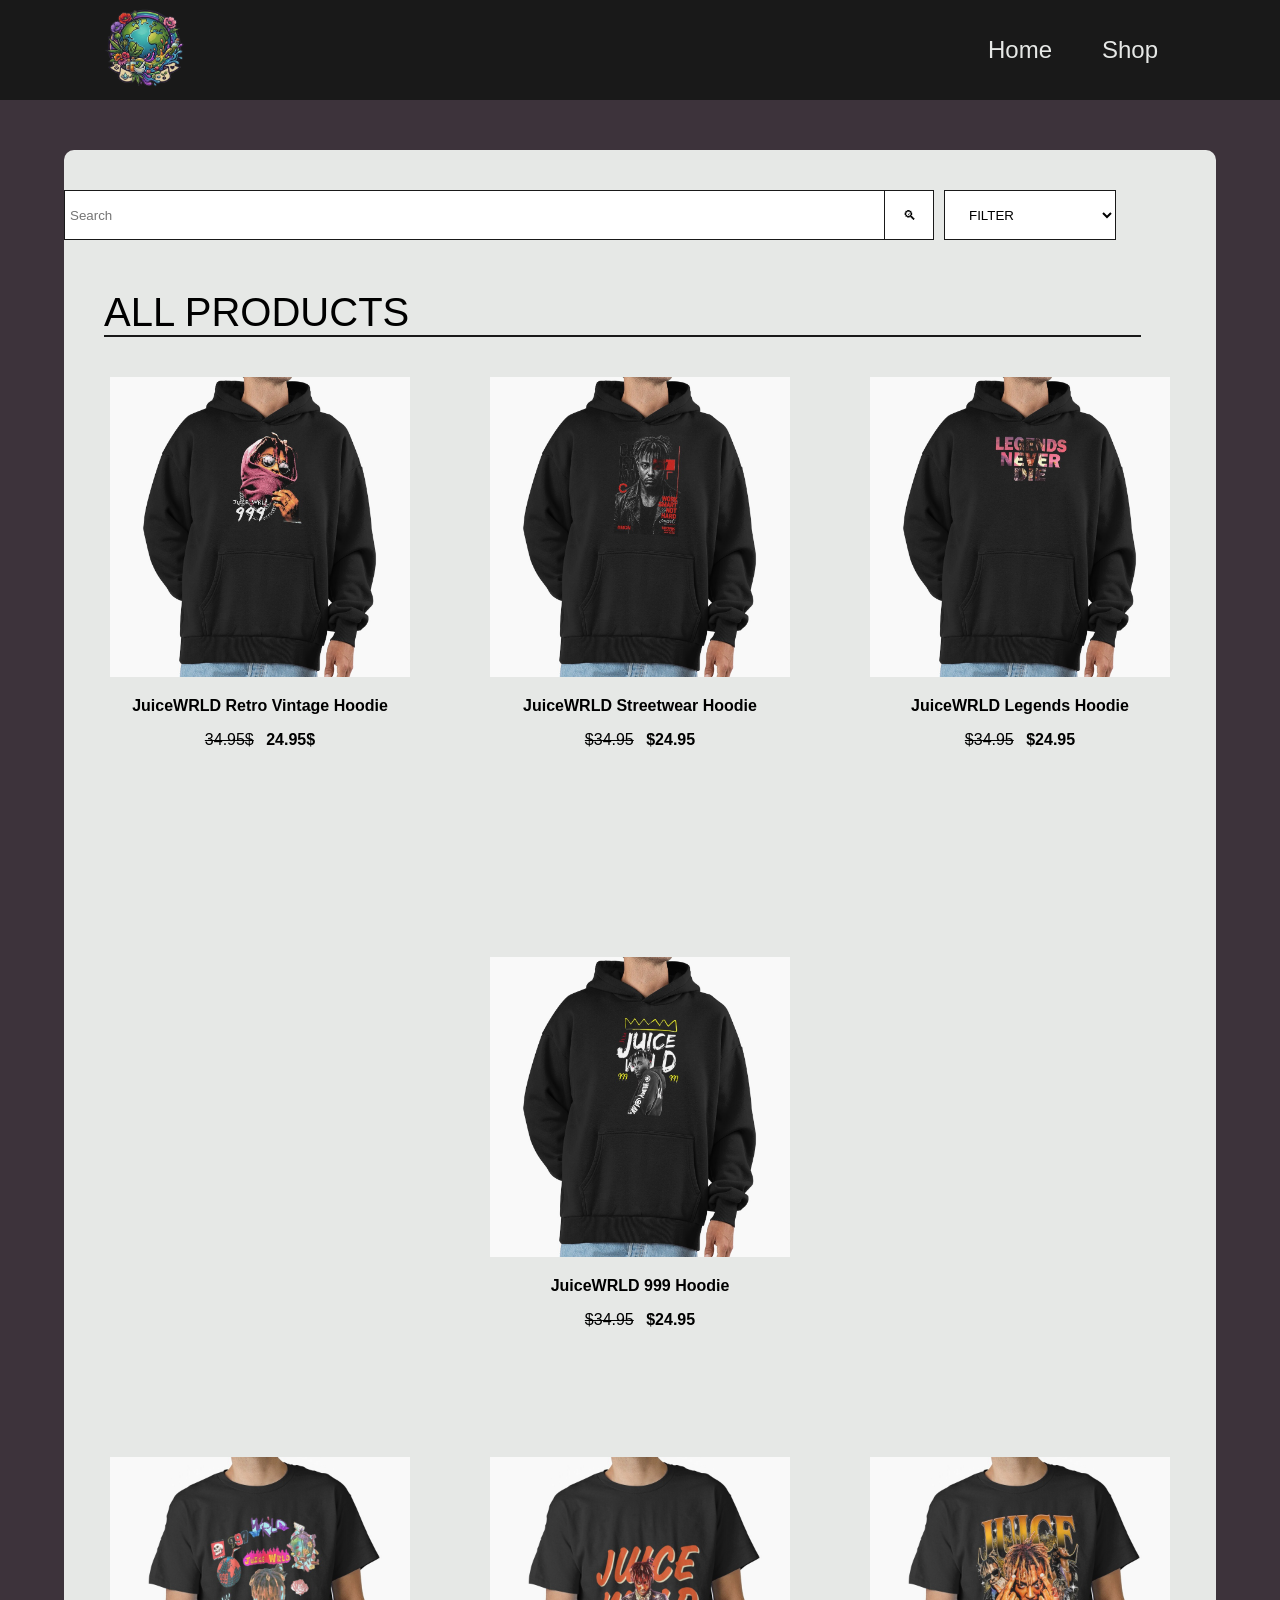
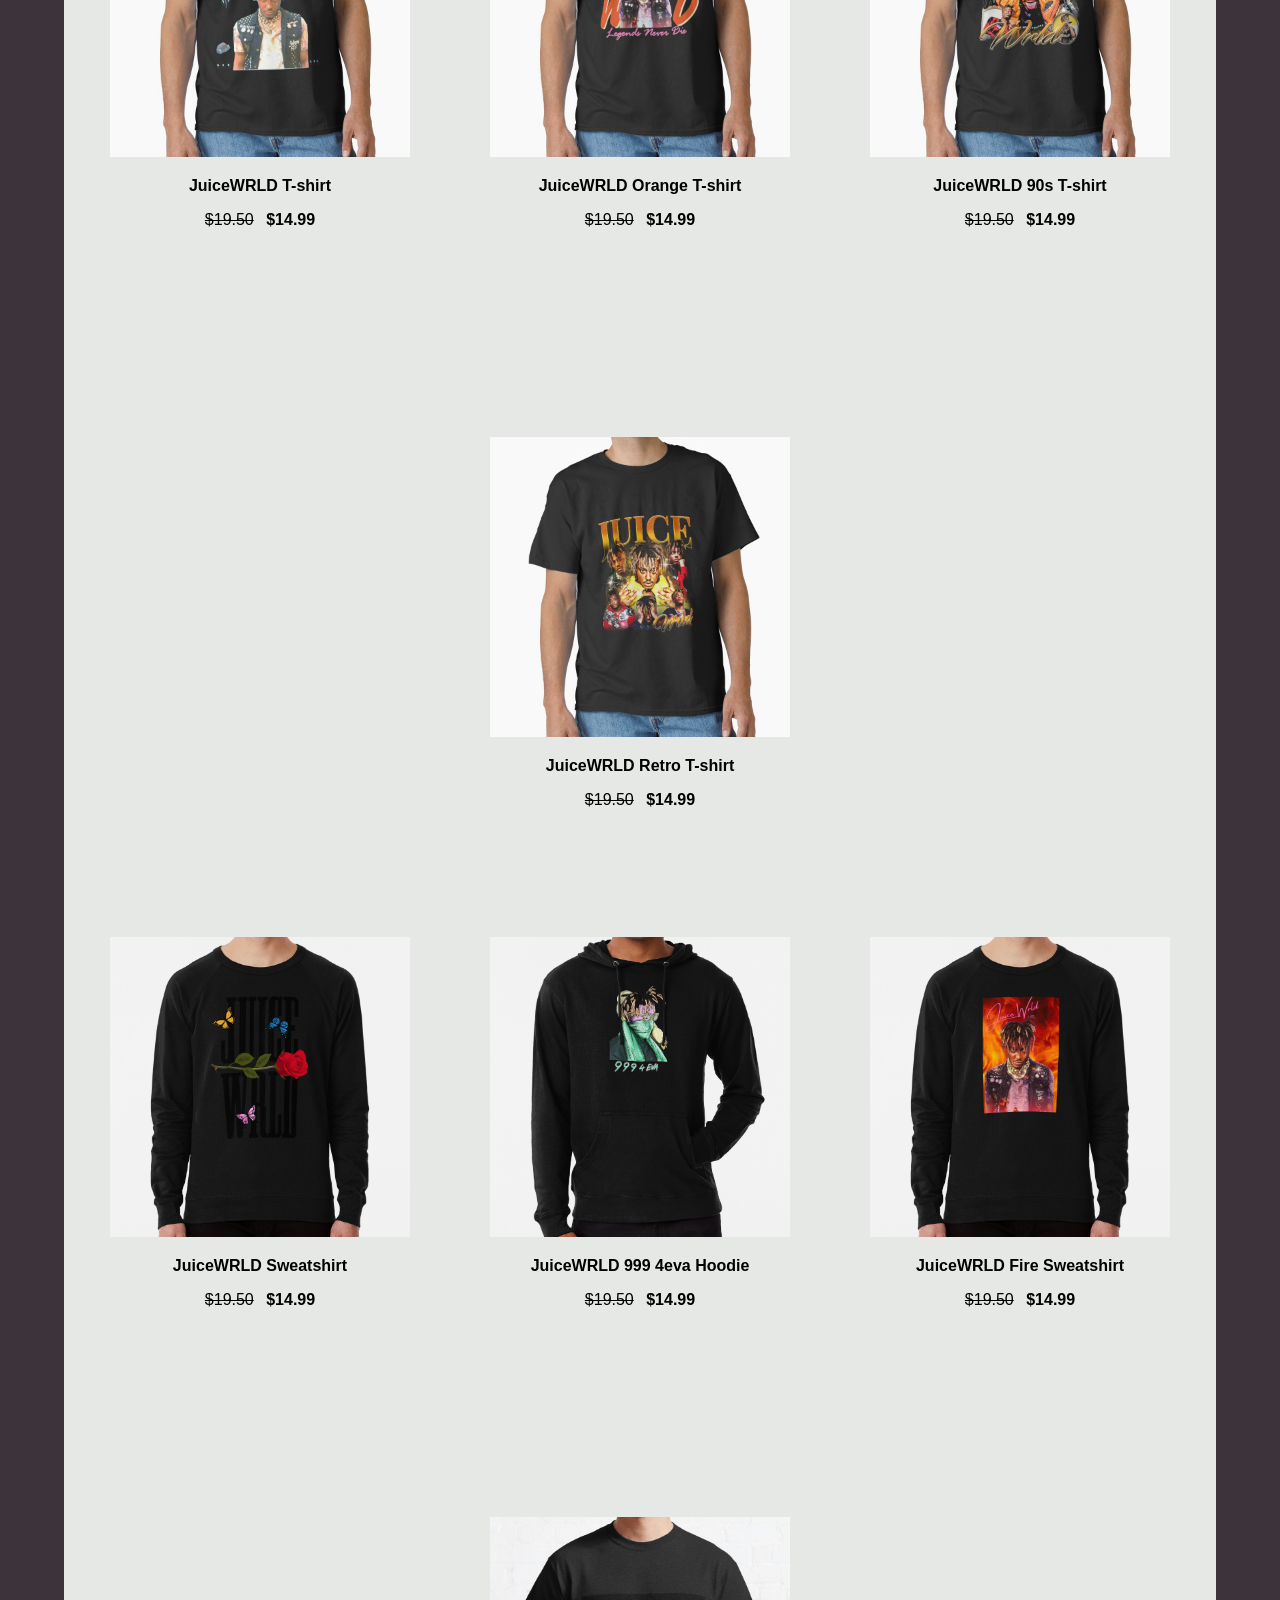
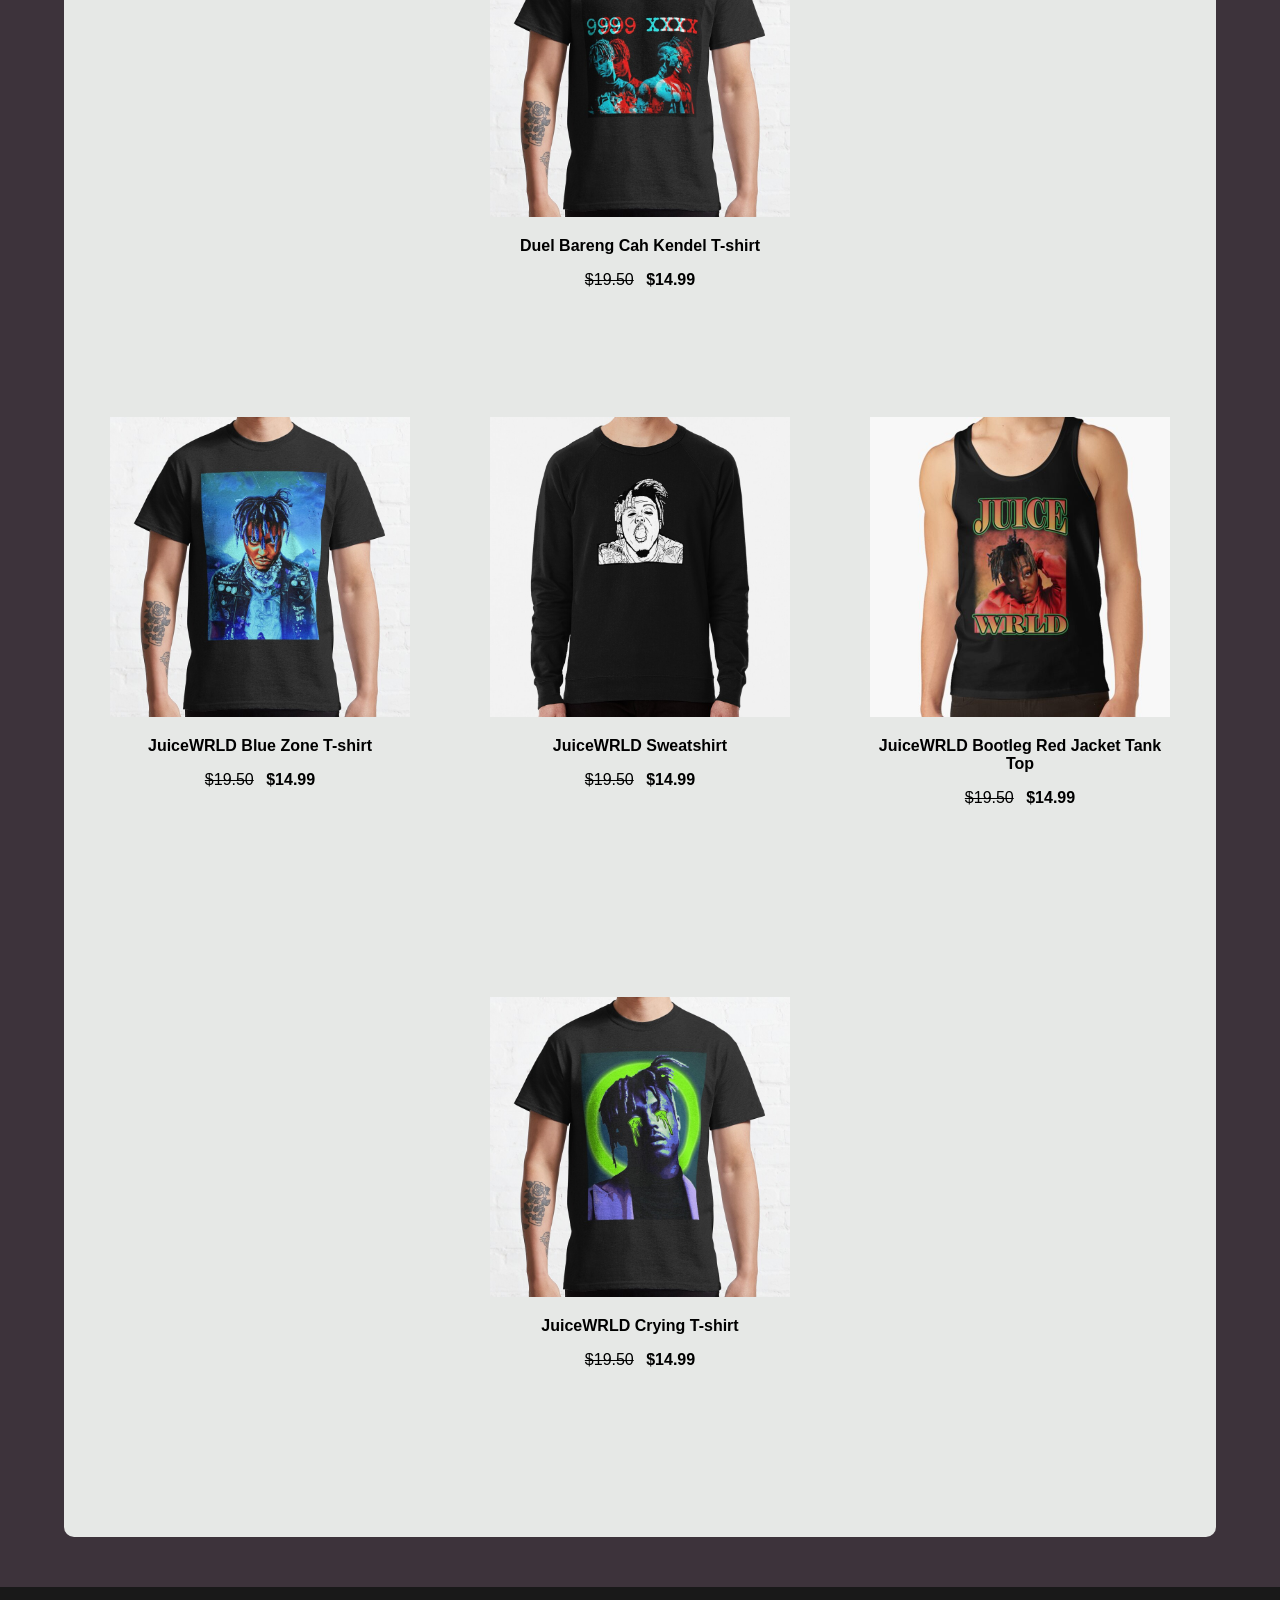
==== store.html @ f12f1cb3 "." ====
<!DOCTYPE html>
<html lang="en">
<head>
    <meta charset="UTF-8">
    <meta name="viewport" content="width=device-width, initial-scale=1.0">
    <title>999 Society</title>
    <link rel="stylesheet" href="styles.css">
</head>

<body>

<header>

    <img src="logo.png" class="logo">

    <nav>
        <div class="nav">
            <a href="index.html">Home</a>
        </div>
        <div class="nav">
            <a href="store.html">Shop</a>
        </div>
    </nav>

</header>

<main>

    <div class="products-container">

        <section>
            
            <div class="bar">
                <div class="search">
                    <input type="text" placeholder="Search">
                    <button>🔍︎</button>
                 </div>

                <select>
                    <option disabled selected hidden>FILTER</option>
                    <option>Price (Low > High)</option>
                    <option>Price (High > Low)</option>
                </select>
            </div>

            <div class="heading">ALL PRODUCTS</div>

            <div class="products">

                <div class="wrapper">
                    <div class="card">
                        <img src="ph1.jpg" class="product-image">
                        <p class="description bold">JuiceWRLD Retro Vintage Hoodie</p>
                        <span class="crossed-price">34.95$</span>
                        <span class="bold">24.95$</span>
                    </div>

                    <div class="card2">
                        <img src="ph1w.jpg" class="product-image">
                        <p class="description bold">JuiceWRLD Retro Vintage Hoodie</p>
                        <span class="crossed-price">34.95$</span>
                        <span class="bold">24.95$</span>
                    </div>
                </div>

                <div class="wrapper">
                    <div class="card">
                        <img src="ph2.jpg" class="product-image">
                        <p class="description bold">JuiceWRLD Streetwear Hoodie</p>
                        <span class="crossed-price">$34.95</span>
                        <span class="bold">$24.95</span>
                    </div>

                    <div class="card2">
                        <img src="ph2w.jpg" class="product-image">
                        <p class="description bold">JuiceWRLD Streetwear Hoodie</p>
                        <span class="crossed-price">$34.95</span>
                        <span class="bold">$24.95</span>
                    </div>
                </div>

                <div class="wrapper">
                    <div class="card">
                        <img src="ph3.jpg" class="product-image">
                        <p class="description bold">JuiceWRLD Legends Hoodie</p>
                        <span class="crossed-price">$34.95</span>
                        <span class="bold">$24.95</span>
                    </div>

                    <div class="card2">
                        <img src="ph3w.jpg" class="product-image">
                        <p class="description bold">JuiceWRLD Legends Hoodie</p>
                        <span class="crossed-price">$34.95</span>
                        <span class="bold">$24.95</span>
                    </div>
                </div>

                <div class="wrapper">
                    <div class="card">
                        <img src="ph4.jpg" class="product-image">
                        <p class="description bold">JuiceWRLD 999 Hoodie</p>
                        <span class="crossed-price">$34.95</span>
                        <span class="bold">$24.95</span>
                    </div>

                    <div class="card2">
                        <img src="ph4w.jpg" class="product-image">
                        <p class="description bold">JuiceWRLD 999 Hoodie</p>
                        <span class="crossed-price">$34.95</span>
                        <span class="bold">$24.95</span>
                    </div>
                </div>

            </div>

            <div class="products">

                <div class="wrapper">
                    <div class="card">
                        <img src="ph11b.jpg" class="product-image">
                        <p class="description bold">JuiceWRLD T-shirt</p>
                        <span class="crossed-price">$19.50</span>
                        <span class="bold">$14.99</span>
                    </div>

                    <div class="card2">
                        <img src="ph11.jpg" class="product-image">
                        <p class="description bold">JuiceWRLD T-shirt</p>
                        <span class="crossed-price">$19.50</span>
                        <span class="bold">$14.99</span>
                    </div>
                </div>

                <div class="wrapper">
                    <div class="card">
                        <img src="ph22b.jpg" class="product-image">
                        <p class="description bold">JuiceWRLD Orange T-shirt</p>
                        <span class="crossed-price">$19.50</span>
                        <span class="bold">$14.99</span>
                    </div>

                    <div class="card2">
                        <img src="ph22.jpg" class="product-image">
                        <p class="description bold">JuiceWRLD Orange T-shirt</p>
                        <span class="crossed-price">$19.50</span>
                        <span class="bold">$14.99</span>
                    </div>
                </div>

                <div class="wrapper">
                    <div class="card">
                        <img src="ph33b.jpg" class="product-image">
                        <p class="description bold">JuiceWRLD 90s T-shirt</p>
                        <span class="crossed-price">$19.50</span>
                        <span class="bold">$14.99</span>
                    </div>

                    <div class="card2">
                        <img src="ph33.jpg" class="product-image">
                        <p class="description bold">JuiceWRLD 90s T-shirt</p>
                        <span class="crossed-price">$19.50</span>
                        <span class="bold">$14.99</span>
                    </div>
                </div>

                <div class="wrapper">
                    <div class="card">
                        <img src="ph44b.jpg" class="product-image">
                        <p class="description bold">JuiceWRLD Retro T-shirt</p>
                        <span class="crossed-price">$19.50</span>
                        <span class="bold">$14.99</span>
                    </div>

                    <div class="card2">
                        <img src="ph44.jpg" class="product-image">
                        <p class="description bold">JuiceWRLD Retro T-shirt</p>
                        <span class="crossed-price">$19.50</span>
                        <span class="bold">$14.99</span>
                    </div>
                </div>

            </div>

            <div class="products">

                <div class="wrapper">
                    <div class="card">
                        <img src="aip.jpg" class="product-image">
                        <p class="description bold">JuiceWRLD Sweatshirt</p>
                        <span class="crossed-price">$19.50</span>
                        <span class="bold">$14.99</span>
                    </div>

                    <div class="card2">
                        <img src="aipw.jpg" class="product-image">
                        <p class="description bold">JuiceWRLD Sweatshirt</p>
                        <span class="crossed-price">$19.50</span>
                        <span class="bold">$14.99</span>
                    </div>
                </div>

                <div class="wrapper">
                    <div class="card">
                        <img src="aip2.jpg" class="product-image">
                        <p class="description bold">JuiceWRLD 999 4eva Hoodie</p>
                        <span class="crossed-price">$19.50</span>
                        <span class="bold">$14.99</span>
                    </div>

                    <div class="card2">
                        <img src="aip2w.jpg" class="product-image">
                        <p class="description bold">JuiceWRLD 999 4eva Hoodie</p>
                        <span class="crossed-price">$19.50</span>
                        <span class="bold">$14.99</span>
                    </div>
                </div>

                <div class="wrapper">
                    <div class="card">
                        <img src="aip3.jpg" class="product-image">
                        <p class="description bold">JuiceWRLD Fire Sweatshirt</p>
                        <span class="crossed-price">$19.50</span>
                        <span class="bold">$14.99</span>
                    </div>

                    <div class="card2">
                        <img src="aip3wjpg" class="product-image">
                        <p class="description bold">JuiceWRLD Fire Sweatshirt</p>
                        <span class="crossed-price">$19.50</span>
                        <span class="bold">$14.99</span>
                    </div>
                </div>

                <div class="wrapper">
                    <div class="card">
                        <img src="aip4.jpg" class="product-image">
                        <p class="description bold">Duel Bareng Cah Kendel T-shirt</p>
                        <span class="crossed-price">$19.50</span>
                        <span class="bold">$14.99</span>
                    </div>

                    <div class="card2">
                        <img src="aip4w.jpg" class="product-image">
                        <p class="description bold">Duel Bareng Cah Kendel T-shirt</p>
                        <span class="crossed-price">$19.50</span>
                        <span class="bold">$14.99</span>
                    </div>
                </div>

            </div>

            <div class="products">

                <div class="wrapper">
                    <div class="card">
                        <img src="aip5.jpg" class="product-image">
                        <p class="description bold">JuiceWRLD Blue Zone T-shirt</p>
                        <span class="crossed-price">$19.50</span>
                        <span class="bold">$14.99</span>
                    </div>

                    <div class="card2">
                        <img src="aip5w.jpg" class="product-image">
                        <p class="description bold">JuiceWRLD Blue Zone T-shirt</p>
                        <span class="crossed-price">$19.50</span>
                        <span class="bold">$14.99</span>
                    </div>
                </div>

                <div class="wrapper">
                    <div class="card">
                        <img src="aip6.jpg" class="product-image">
                        <p class="description bold">JuiceWRLD Sweatshirt</p>
                        <span class="crossed-price">$19.50</span>
                        <span class="bold">$14.99</span>
                    </div>

                    <div class="card2">
                        <img src="aip6w.jpg" class="product-image">
                        <p class="description bold">JuiceWRLD Sweatshirt</p>
                        <span class="crossed-price">$19.50</span>
                        <span class="bold">$14.99</span>
                    </div>
                </div>

                <div class="wrapper">
                    <div class="card">
                        <img src="aip7.jpg" class="product-image">
                        <p class="description bold">JuiceWRLD Bootleg Red Jacket Tank Top</p>
                        <span class="crossed-price">$19.50</span>
                        <span class="bold">$14.99</span>
                    </div>

                    <div class="card2">
                        <img src="aip7w.jpg" class="product-image">
                        <p class="description bold">JuiceWRLD Bootleg Red Jacket Tank Top</p>
                        <span class="crossed-price">$19.50</span>
                        <span class="bold">$14.99</span>
                    </div>
                </div>

                <div class="wrapper">
                    <div class="card">
                        <img src="aip8.jpg" class="product-image">
                        <p class="description bold">JuiceWRLD Crying T-shirt</p>
                        <span class="crossed-price">$19.50</span>
                        <span class="bold">$14.99</span>
                    </div>

                    <div class="card2">
                        <img src="aip8w.jpg" class="product-image">
                        <p class="description bold">JuiceWRLD Crying T-shirt</p>
                        <span class="crossed-price">$19.50</span>
                        <span class="bold">$14.99</span>
                    </div>
                </div>

            </div>

        </section>

    </div>

</div>

</main>

<footer></footer>

</body>
</html>
---- styles.css ----
body {
    margin: 0;
    font-family: Arial;
    background-color: #3d333b;
}

header {
    position: sticky;
    top: 0;
    height: 100px;
    background-color: #191919;
    color: #E6E8E6;
    z-index: 10;
}

.logo {
    position: absolute;
    width: 90px;
    left: 100px;
    top: 5px;
}

nav {
    position: absolute;
    right: 100px;
    top: 0;
    height: 100px;
    display: flex;
    align-items: center;
    gap: 10px;
}

.nav {
    width: 100px;
    height: 70px;
    display: flex;
    justify-content: center;
    align-items: center;
    border-radius: 15px;
}

.nav:hover {
    background-color: #333;
}

nav a {
    text-decoration: none;
    color: #E6E8E6;
    font-size: 24px;
}

.hero {
    width: 100%;
}

section {
    background-color: #E6E8E6;
    width: 90%;
    margin: 50px auto;
    border-radius: 10px;
    padding: 40px 0;
}

.bar {
    display: flex;
    justify-content: right;
    gap: 10px;
    padding: 0 100px 50px 0;
}

.search {
  display: flex;
  width: 1350px;
  height: 50px;
}

input {
    flex-grow: 1;
    border: 1px solid #191919;
    border-right: none;
    padding: 5px;
}

button {
    border: 1px solid #191919;
    background: white;
    cursor: pointer;
    width: 50px;
}

select {
  border: 1px solid #191919;    
  background: white;
  padding: 5px 20px;
}

.heading {
    font-size: 40px;
    margin-left: 40px;
    margin-bottom: 40px;
    border-bottom: 2px solid #191919;
    width: 90%;
    display: inline-block;
}

.products {
    display: flex;
    flex-wrap: wrap;
    justify-content: center;
    gap: 80px;
}

.wrapper {
    position: relative;
    width: 300px;
    height: 500px;
}

.card, .card2 {
    position: absolute;
    top: 0;
    left: 0;
    text-align: center;
    transition: 0.8s ease;
}

.card2 {
    opacity: 0;
}

.wrapper:hover .card {
    opacity: 0;
}

.wrapper:hover .card2 {
    opacity: 1;
}

.product-image {
    width: 300px;
    height: 300px;
    object-fit: cover;
}

.description {
    font-weight: 600;
}

.bold {
    font-weight: bold;
}

.crossed-price {
    text-decoration: line-through;
    margin-right: 8px;
}

footer {
    background-color: #191919;
    color: #E6E8E6;
    height: 100px;
    display: flex;
    justify-content: center;
    gap: 40px;
    align-items: center;
}
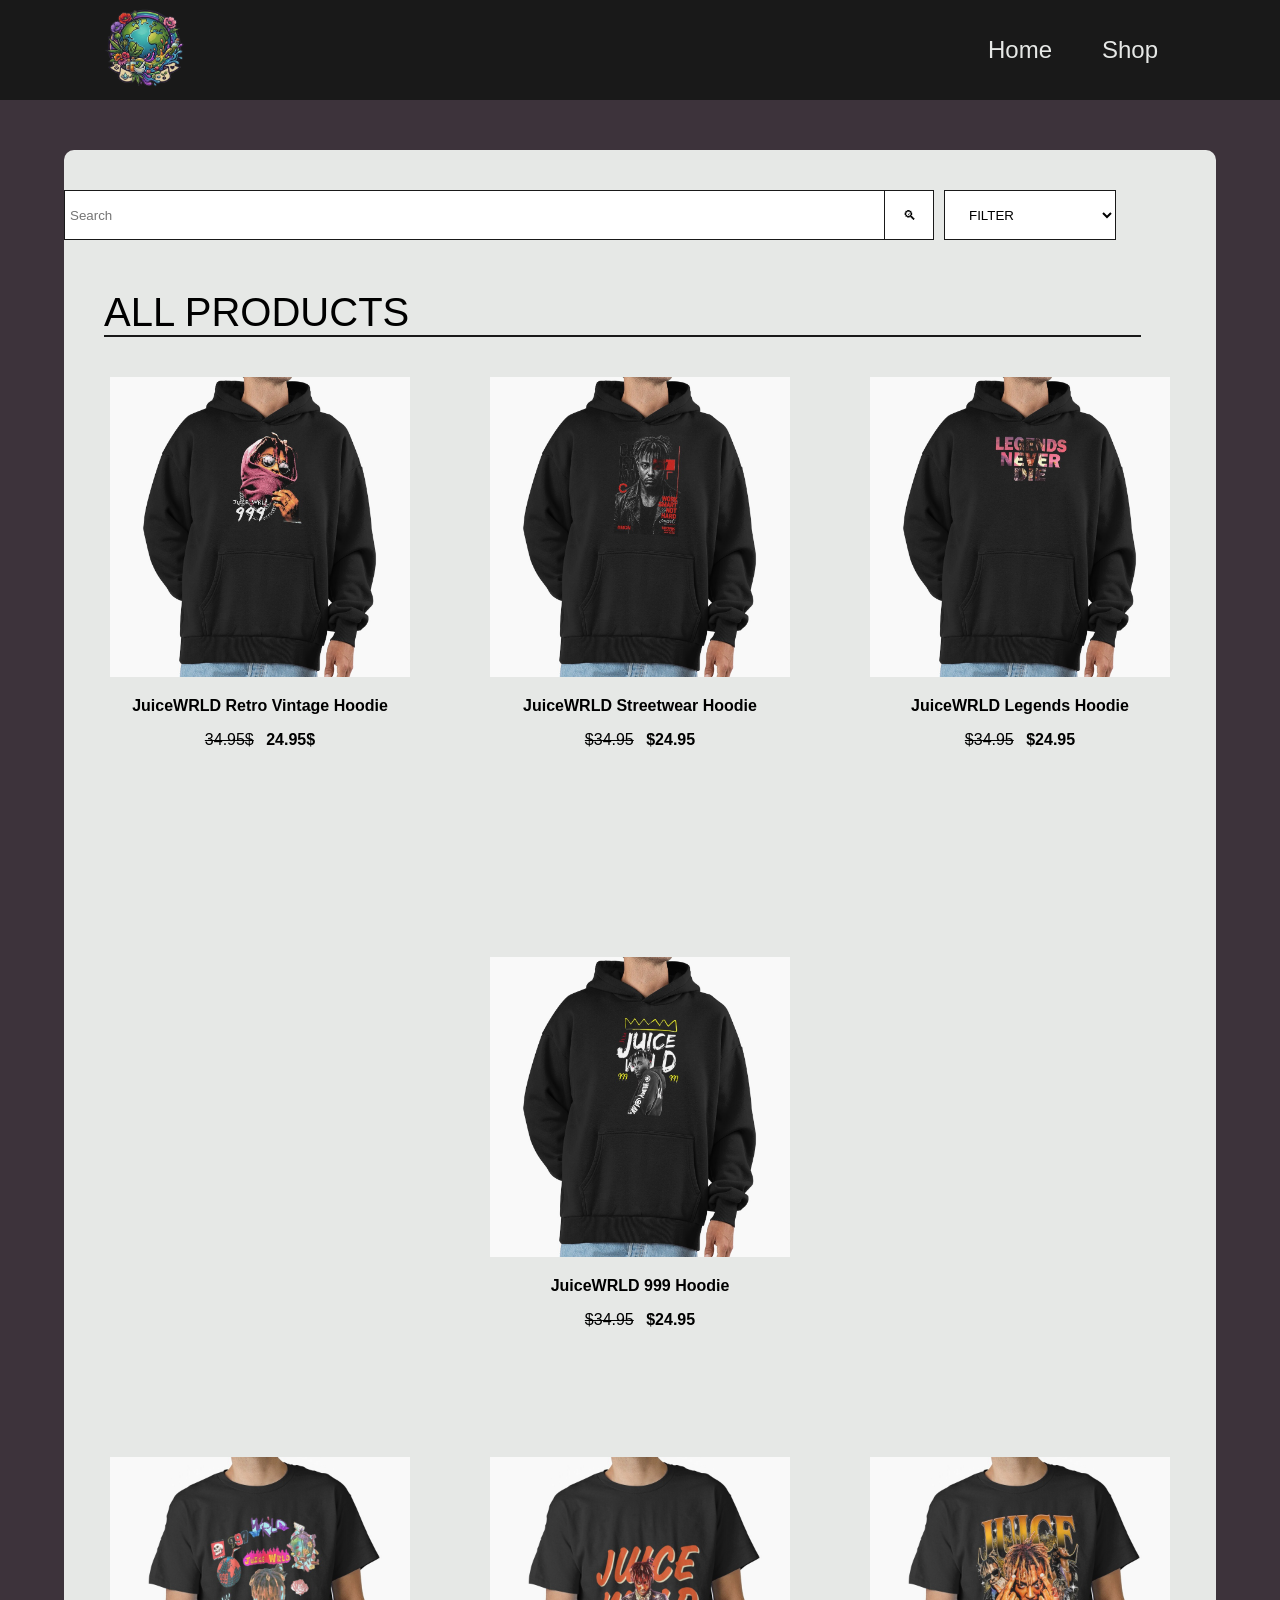
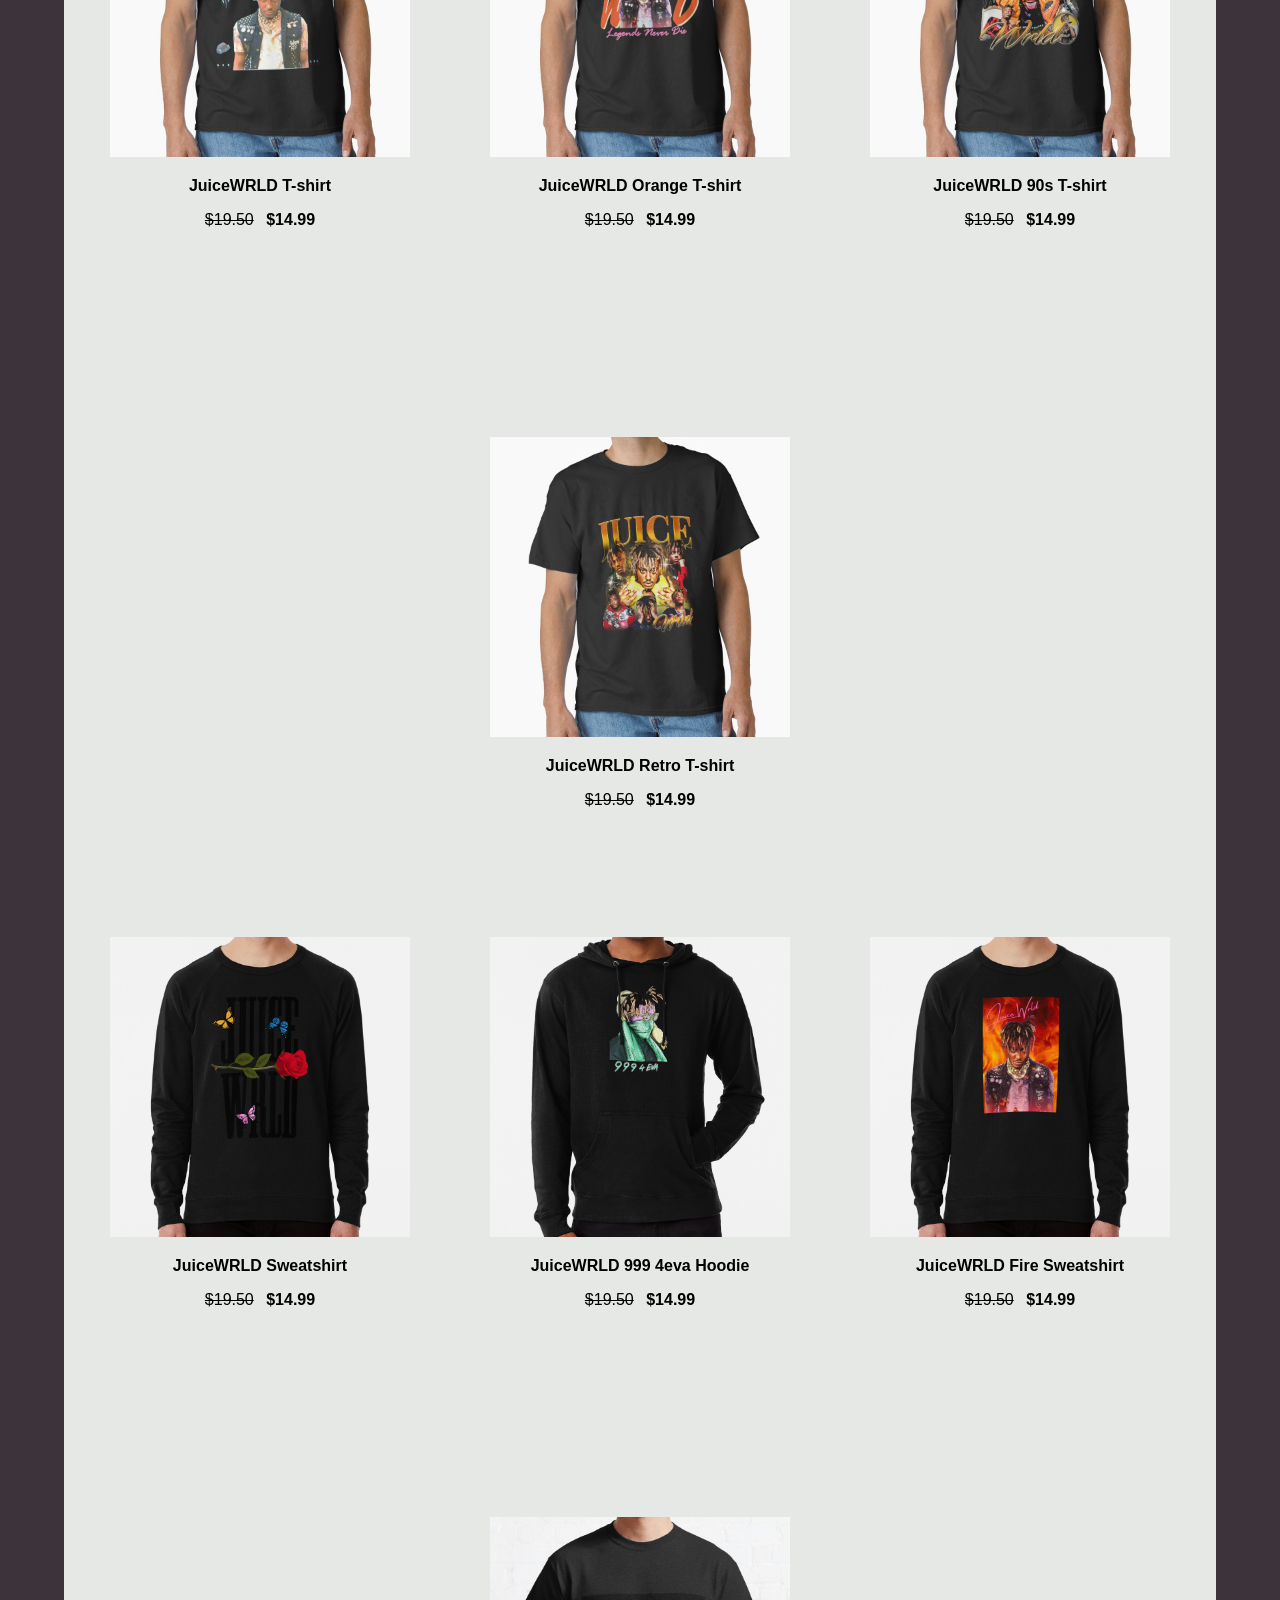
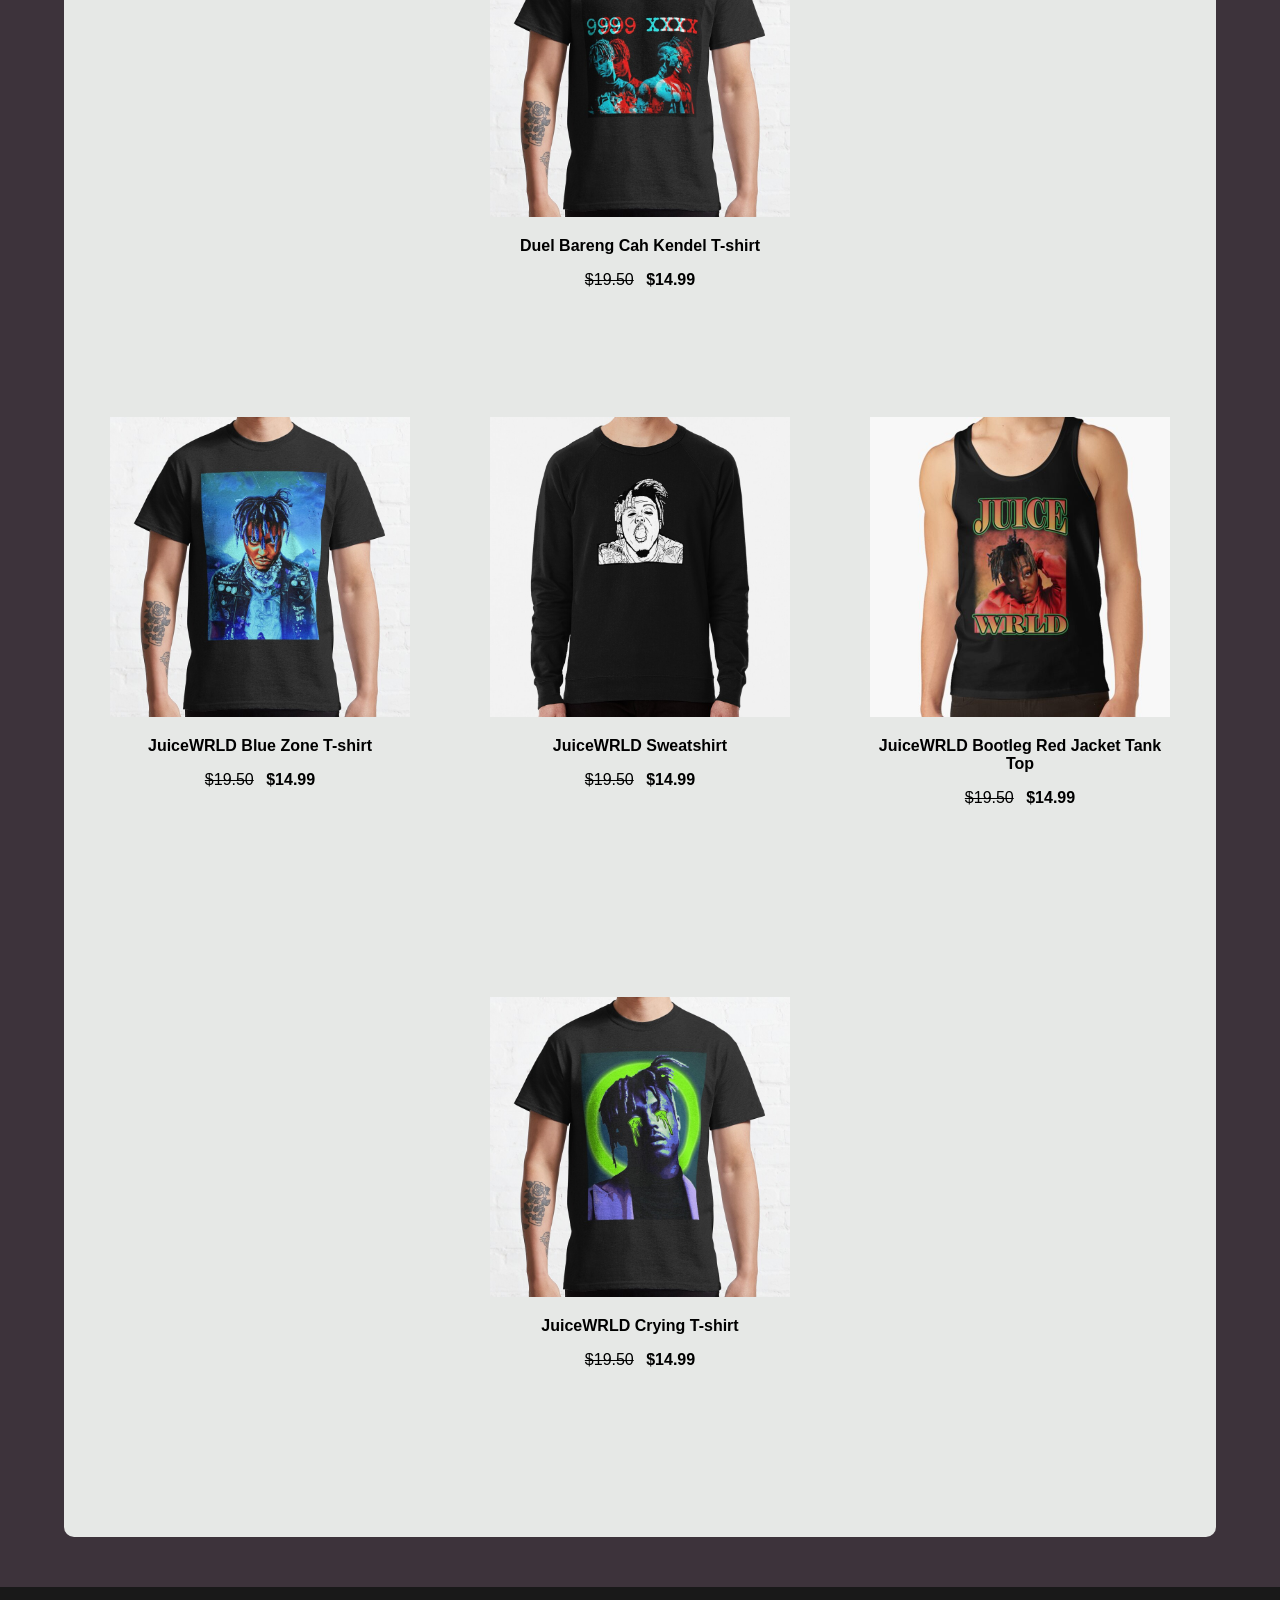
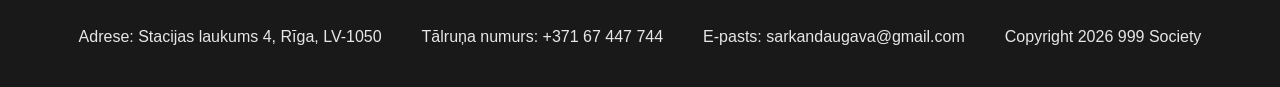
==== commit 3a6158a8: "Add footer with contact information and copyright" ====
--- a/store.html
+++ b/store.html
@@ -325,7 +325,12 @@
 
 </main>
 
-<footer></footer>
+<footer>
+    <span>Adrese: Stacijas laukums 4, Rīga, LV-1050</span>
+    <span>Tālruņa numurs: +371 67 447 744</span>
+    <span>E-pasts: sarkandaugava@gmail.com</span>
+    <span>Copyright 2026 999 Society</span>
+</footer>
 
 </body>
-</html>+</html>
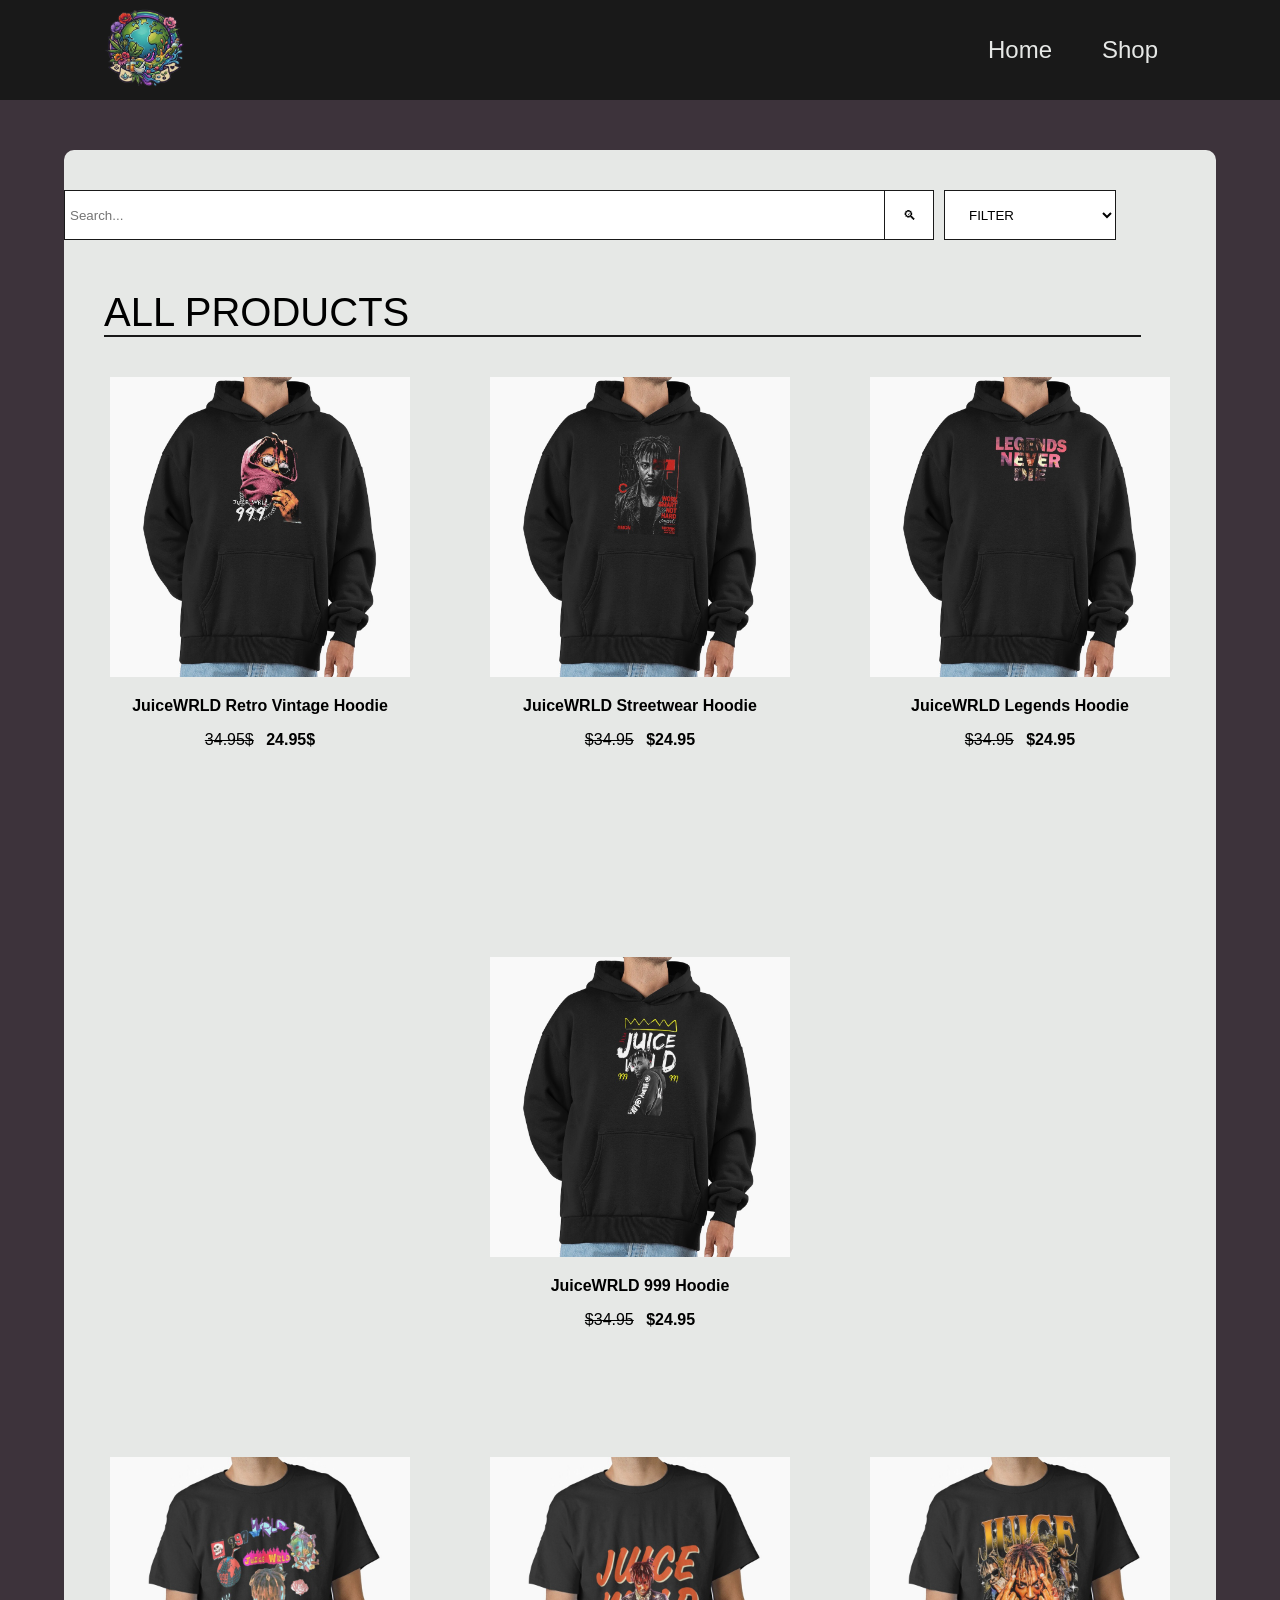
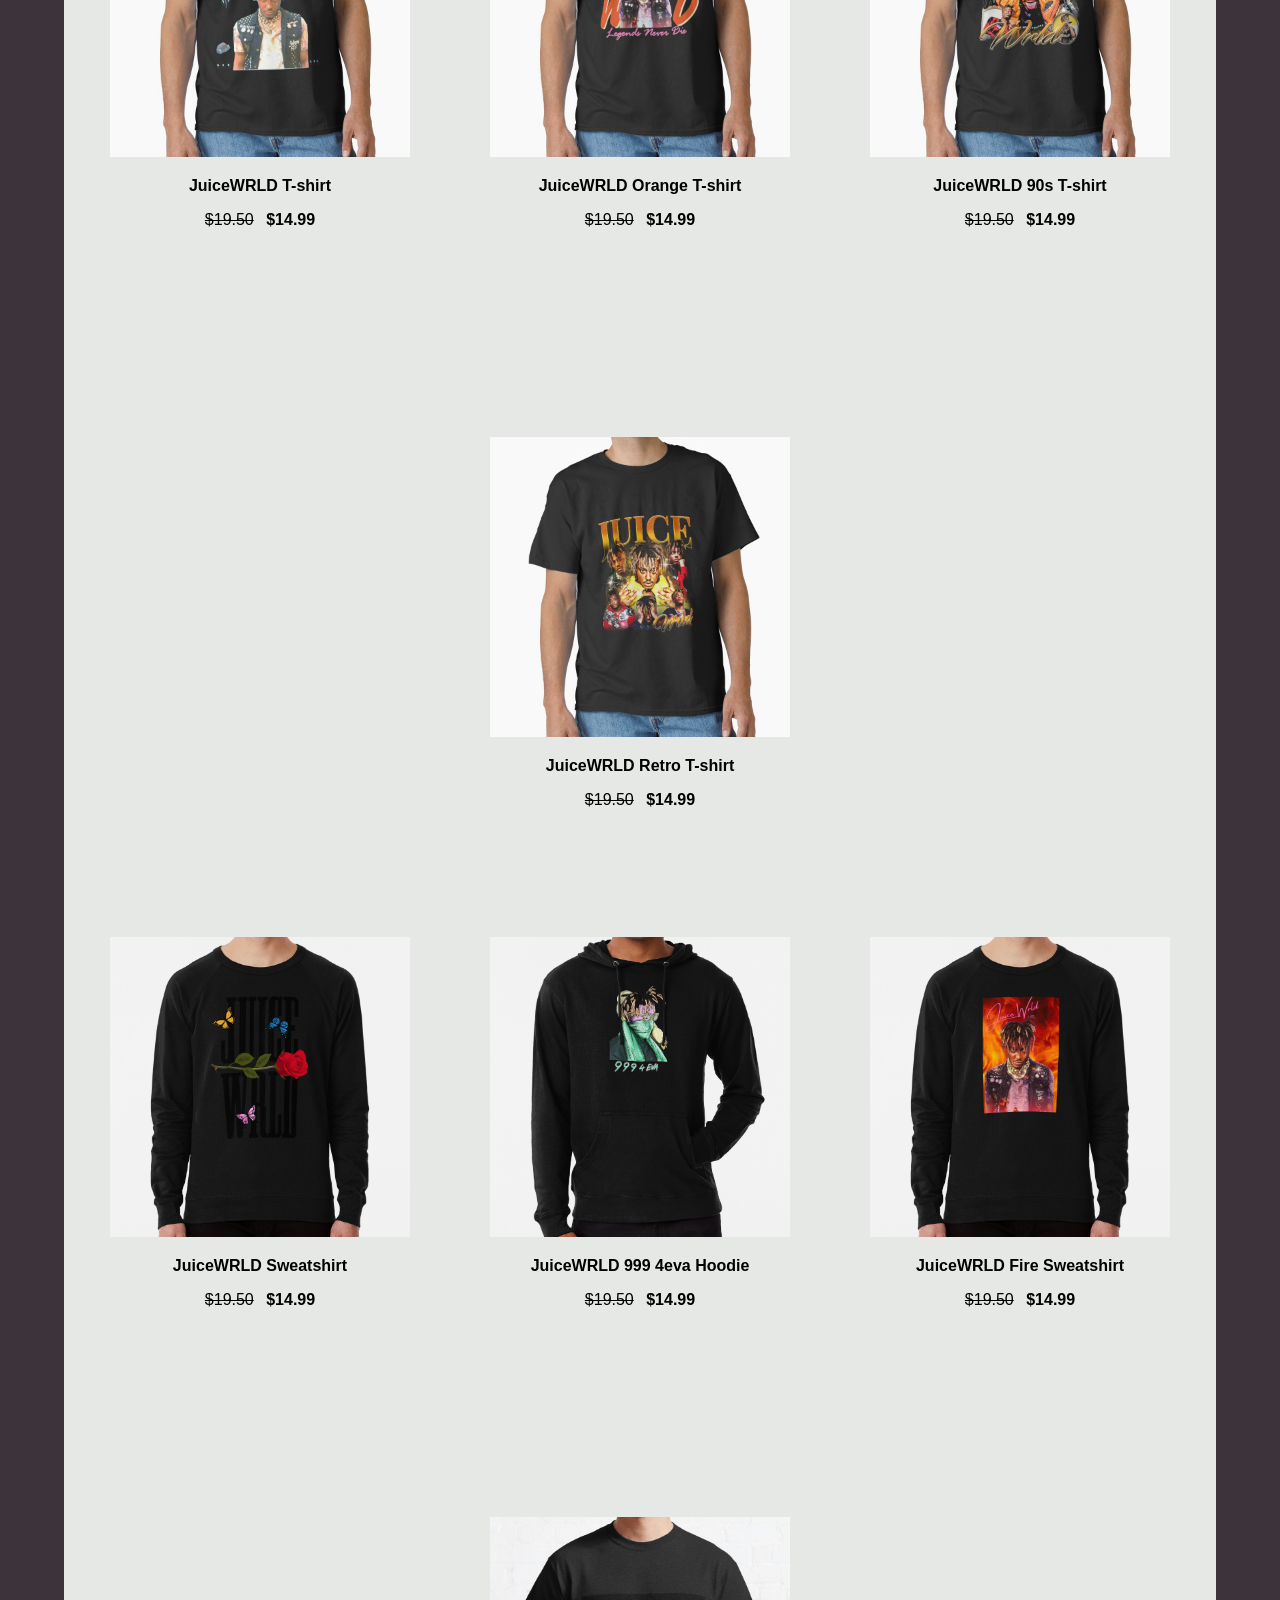
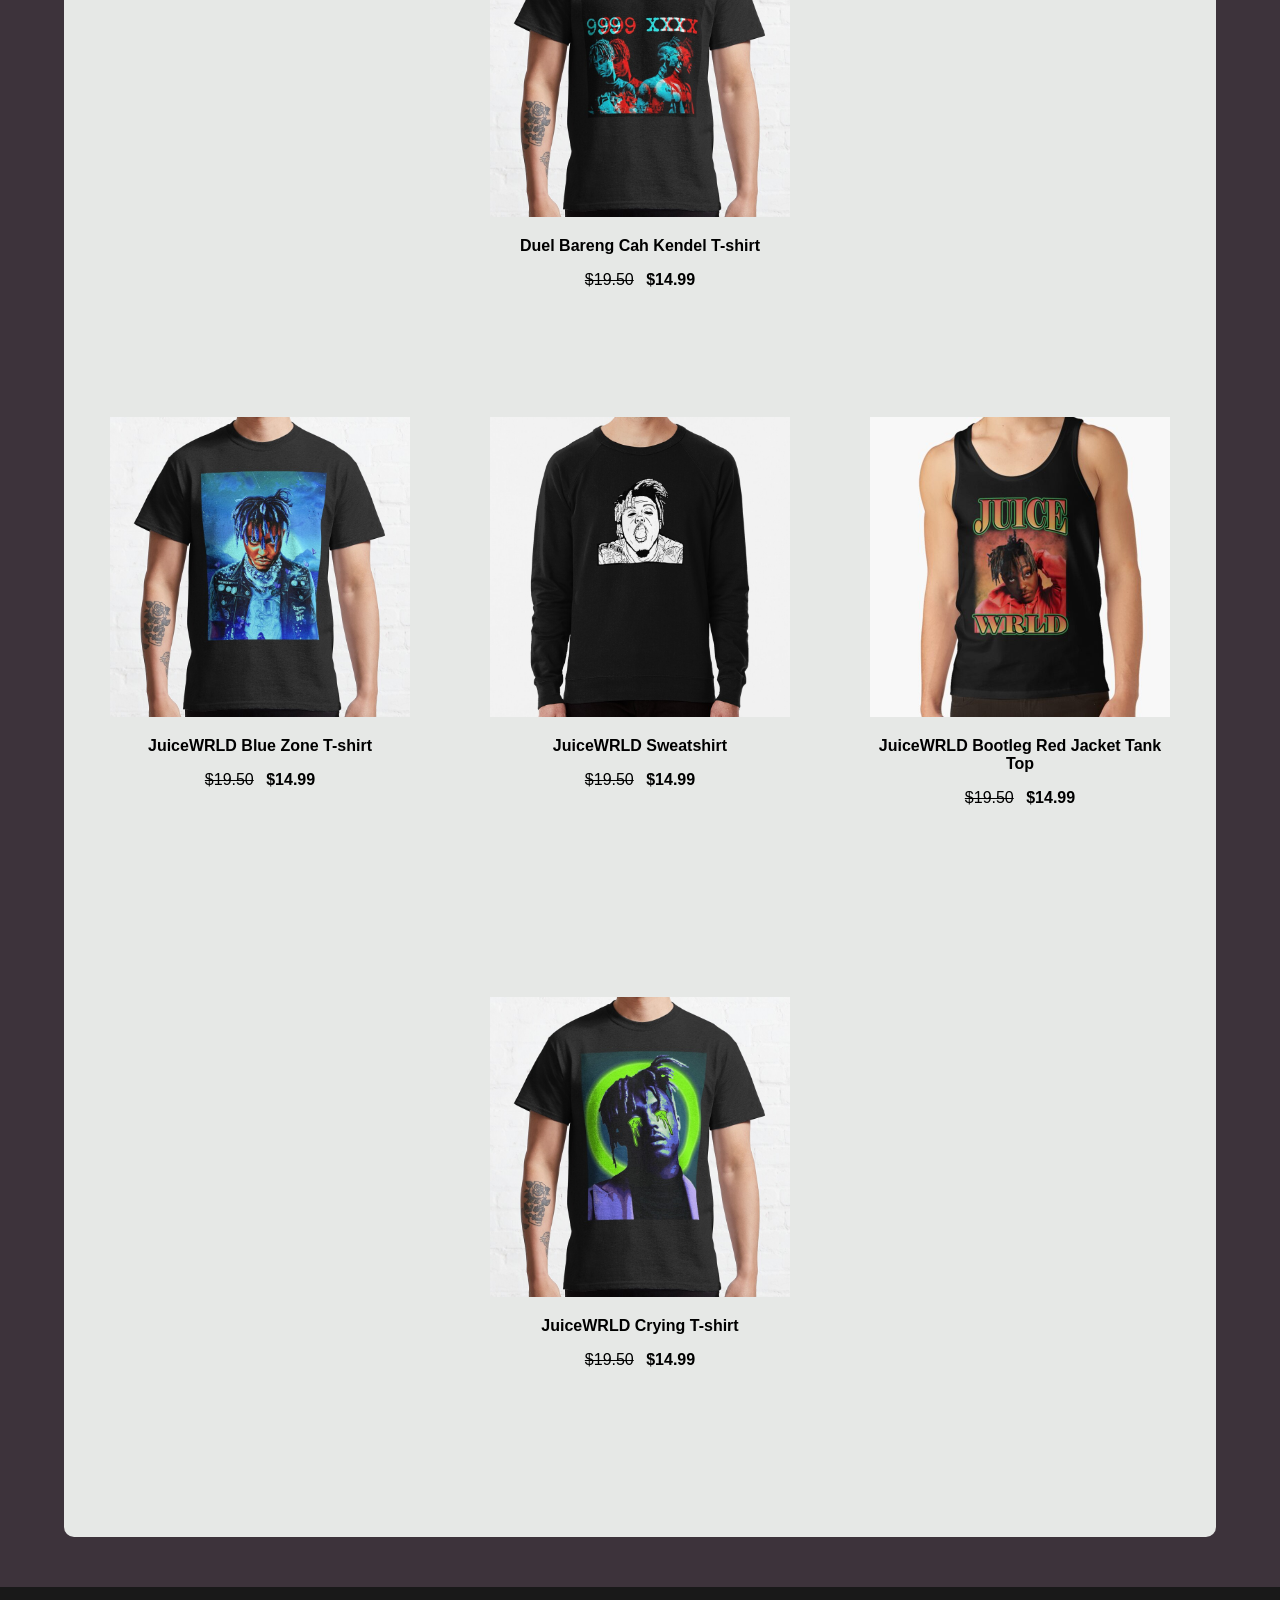
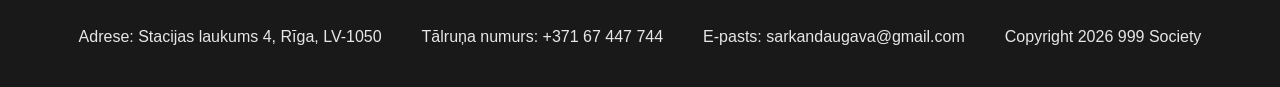
==== commit f841a199: "Update store.html" ====
--- a/store.html
+++ b/store.html
@@ -32,7 +32,7 @@
             
             <div class="bar">
                 <div class="search">
-                    <input type="text" placeholder="Search">
+                    <input type="text" placeholder="Search...">
                     <button>🔍︎</button>
                  </div>
 
--- a/styles.css
+++ b/styles.css
@@ -69,9 +69,9 @@
 }
 
 .search {
-  display: flex;
-  width: 1350px;
-  height: 50px;
+    display: flex;
+    width: 1350px;
+    height: 50px;
 }
 
 input {
@@ -89,9 +89,9 @@
 }
 
 select {
-  border: 1px solid #191919;    
-  background: white;
-  padding: 5px 20px;
+    border: 1px solid #191919;    
+    background: white;
+    padding: 5px 20px;
 }
 
 .heading {
@@ -163,4 +163,4 @@
     justify-content: center;
     gap: 40px;
     align-items: center;
-}+}
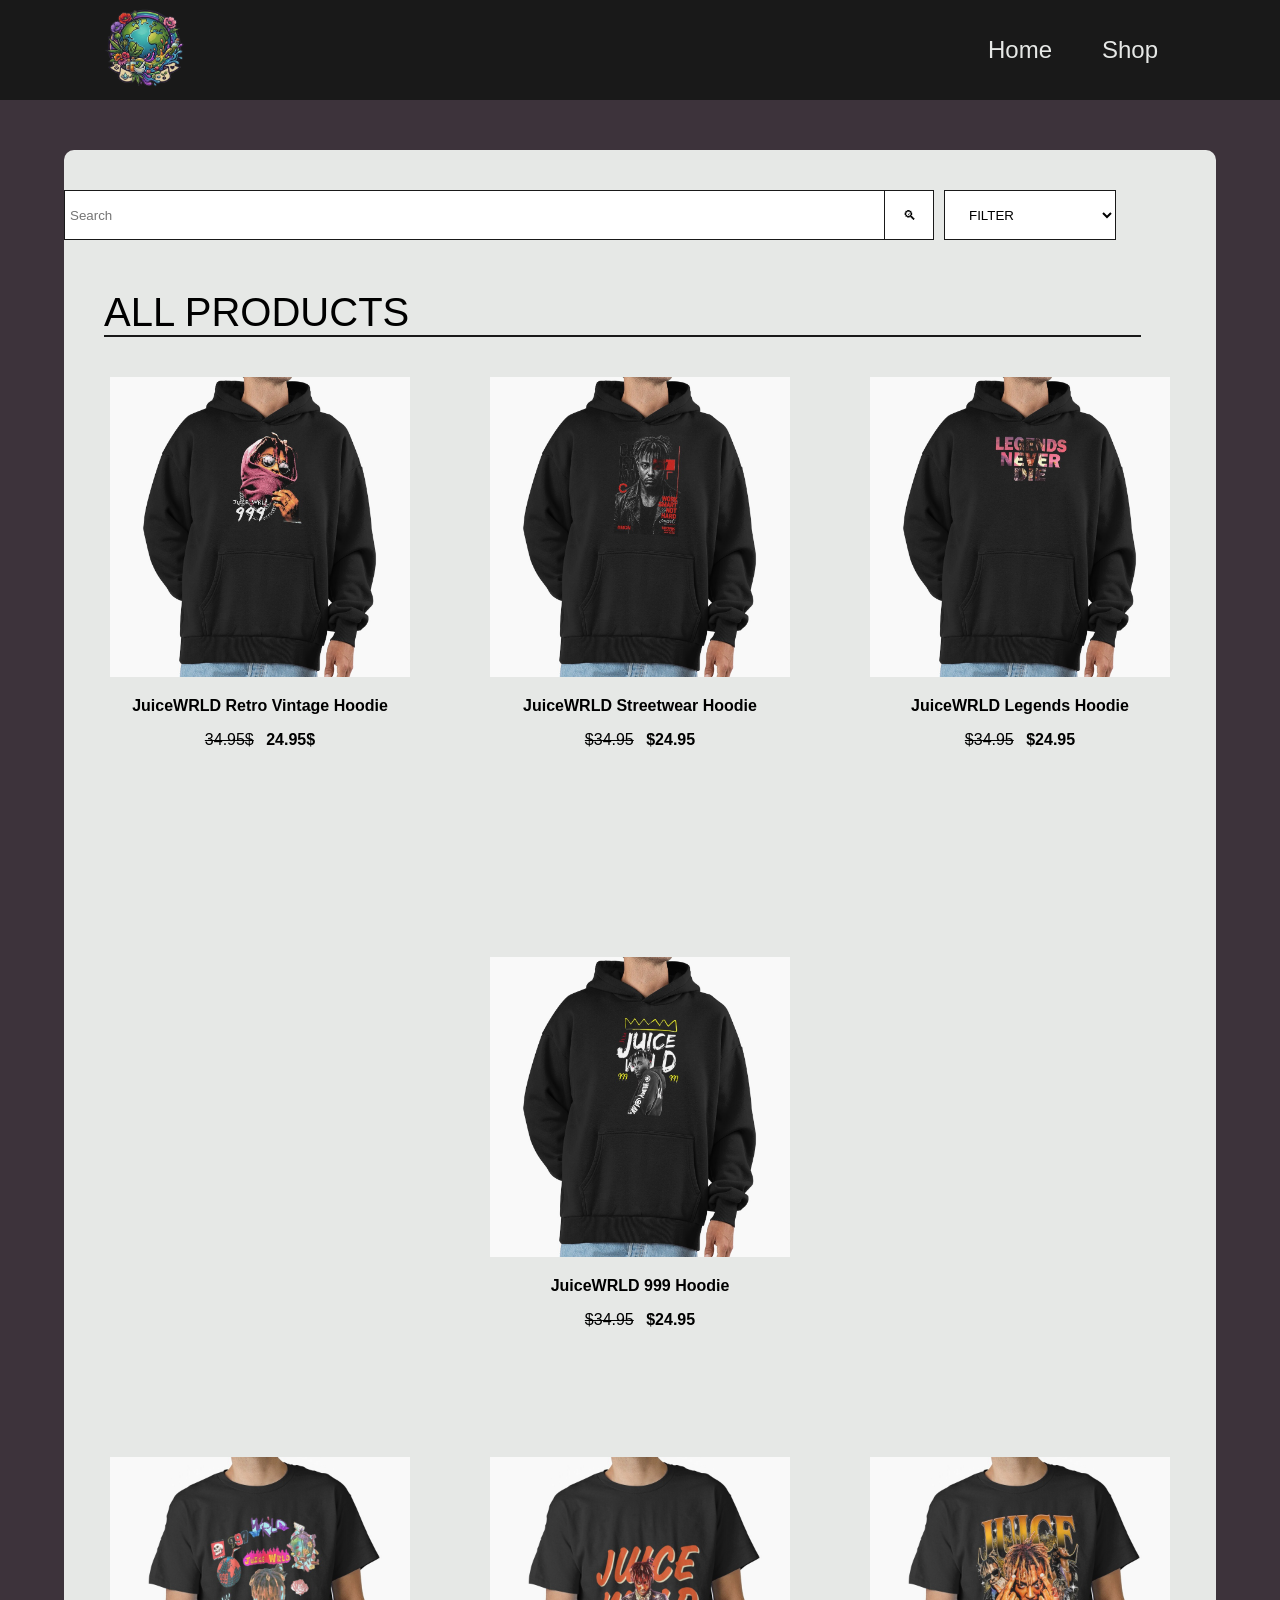
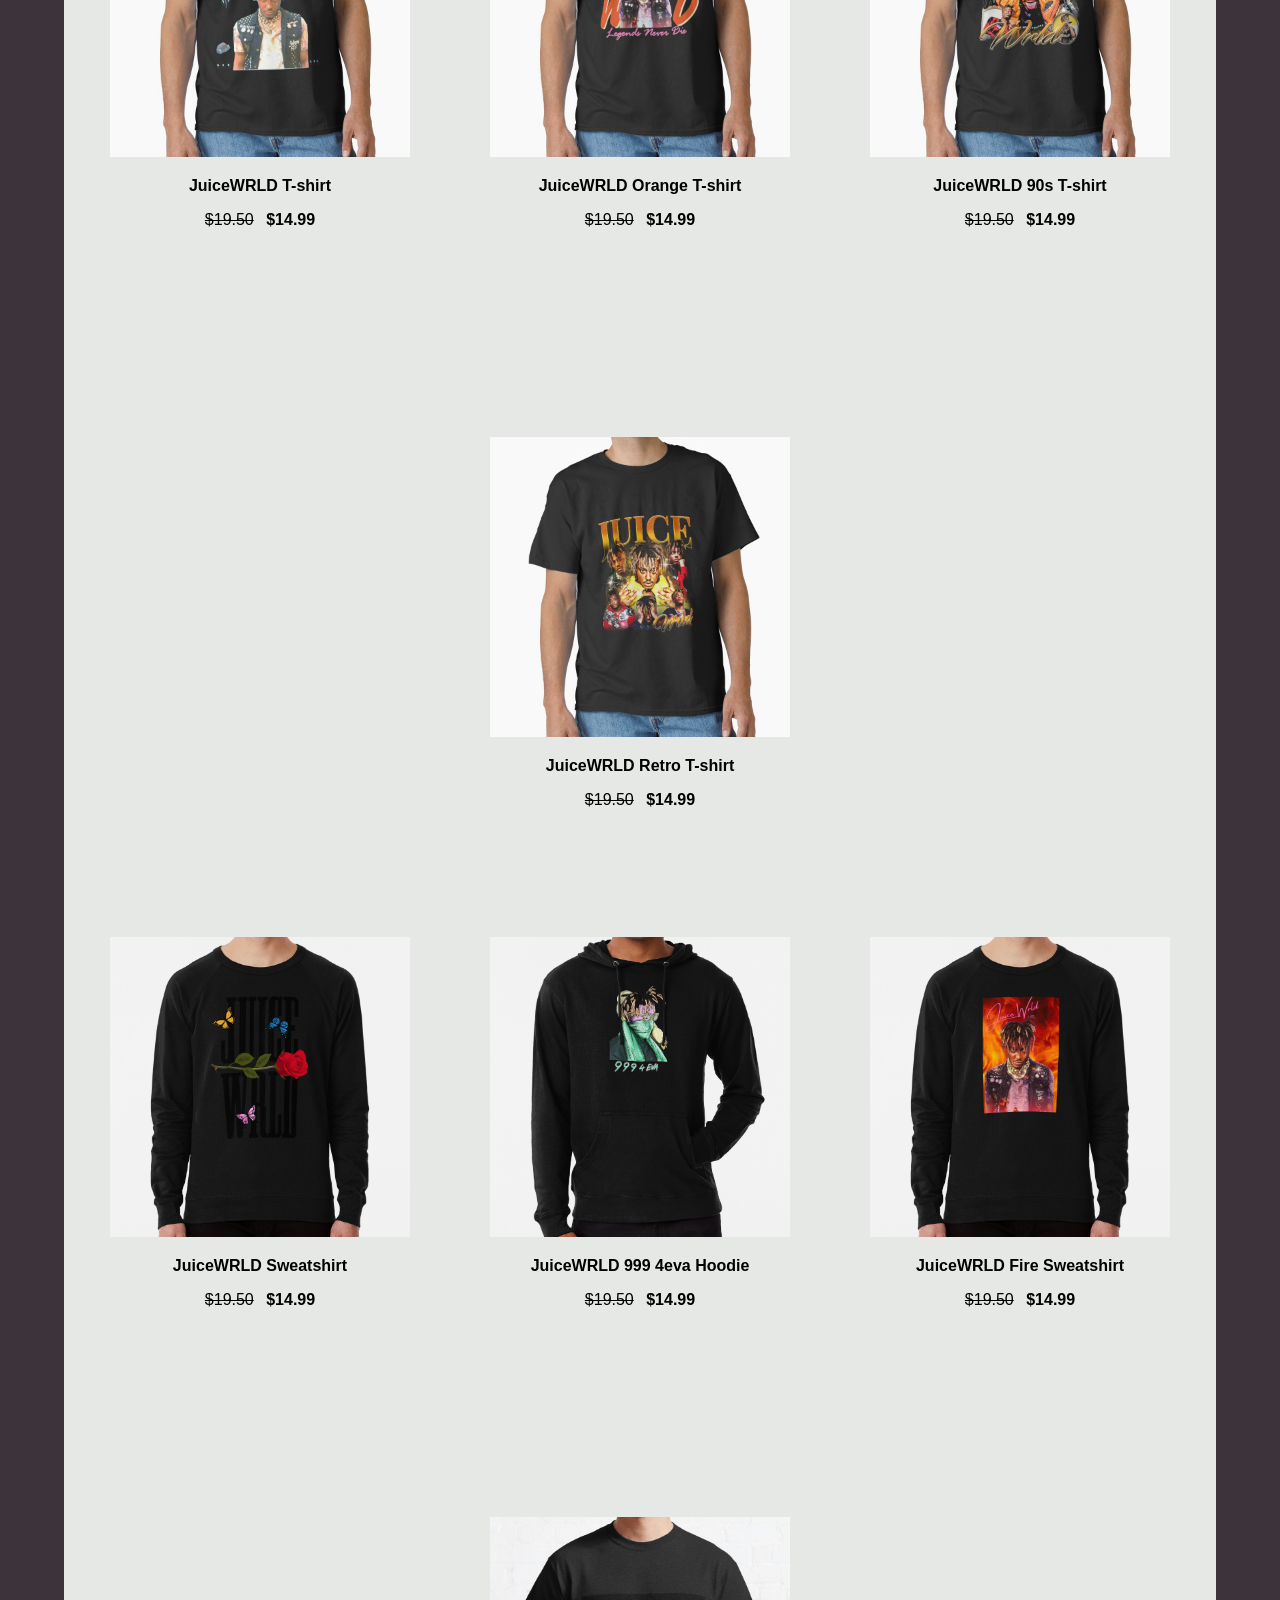
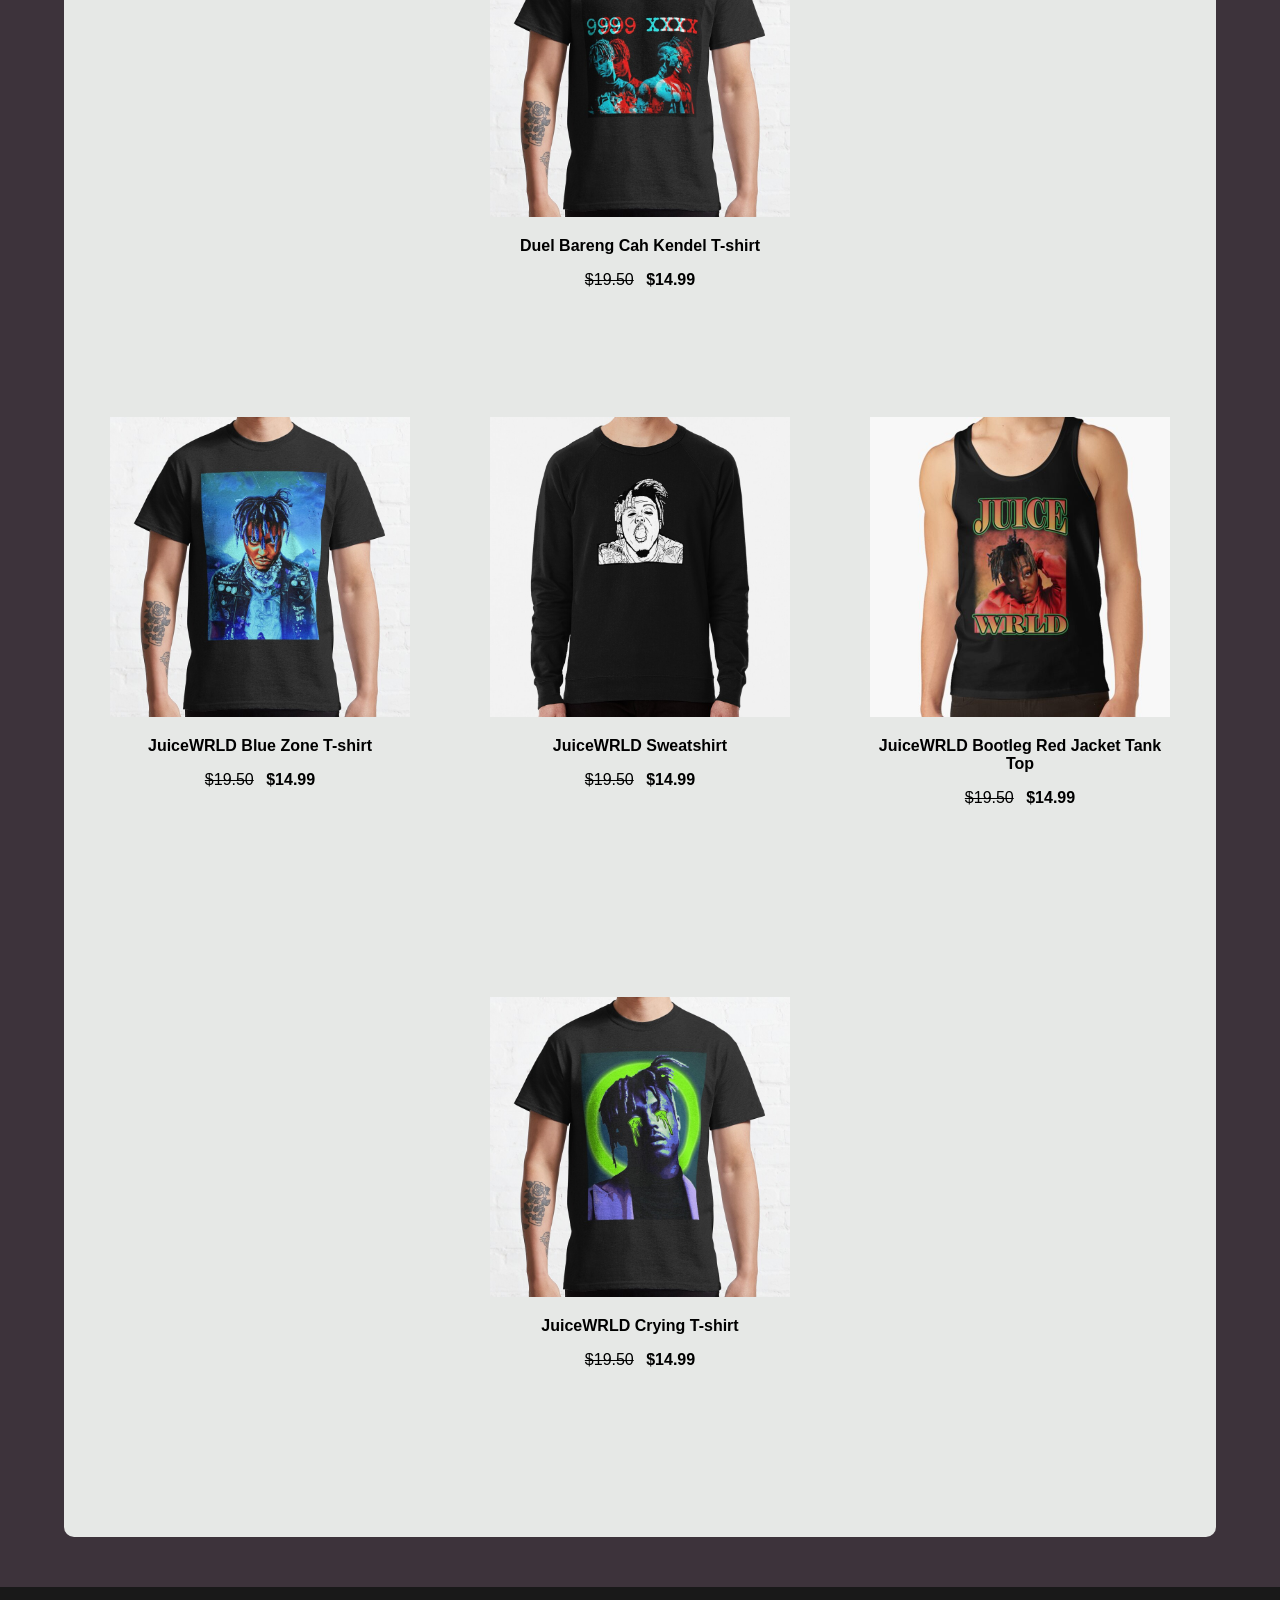
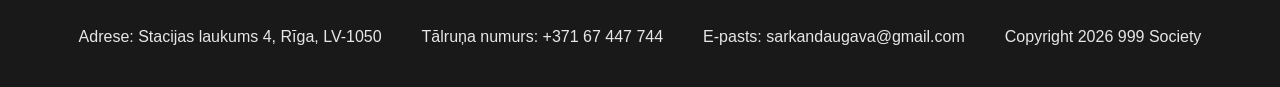
==== commit 7bc08e44: "Update store.html" ====
--- a/store.html
+++ b/store.html
@@ -32,7 +32,7 @@
             
             <div class="bar">
                 <div class="search">
-                    <input type="text" placeholder="Search...">
+                    <input type="text" placeholder="Search">
                     <button>🔍︎</button>
                  </div>
 
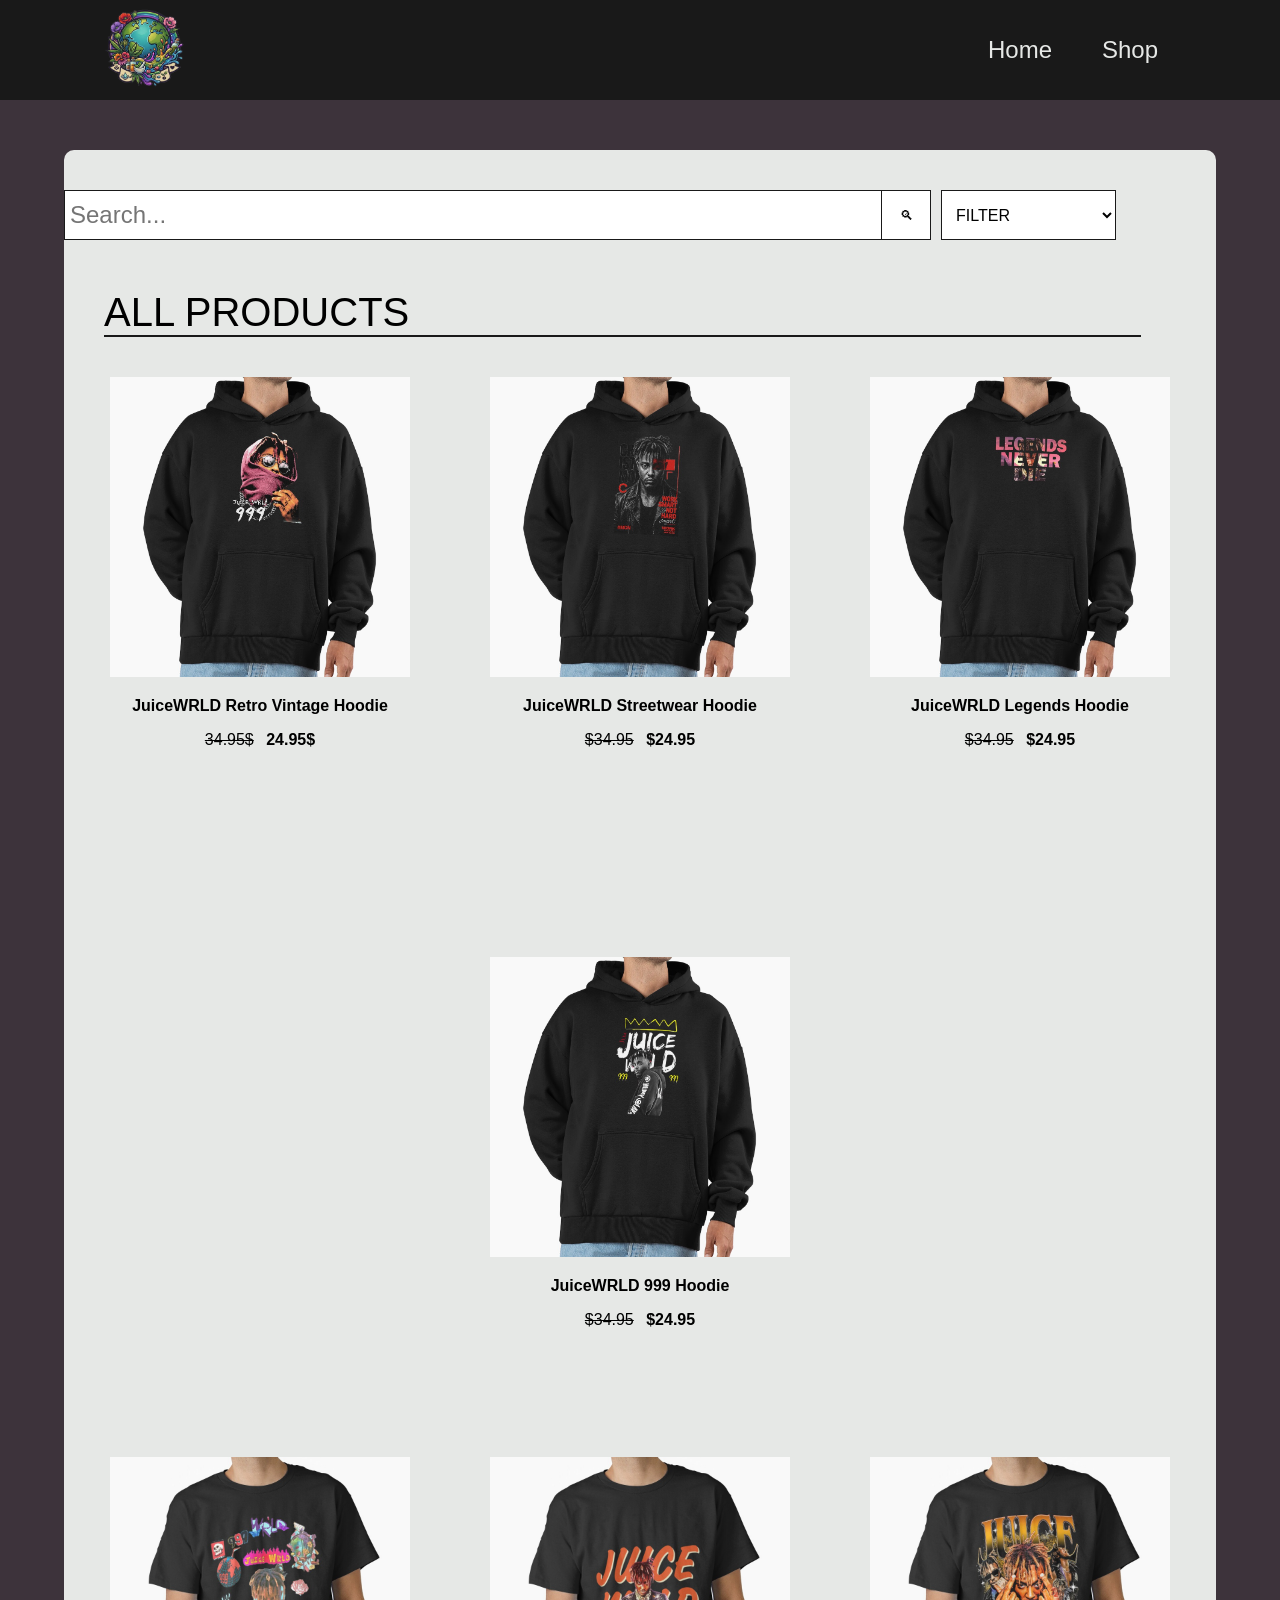
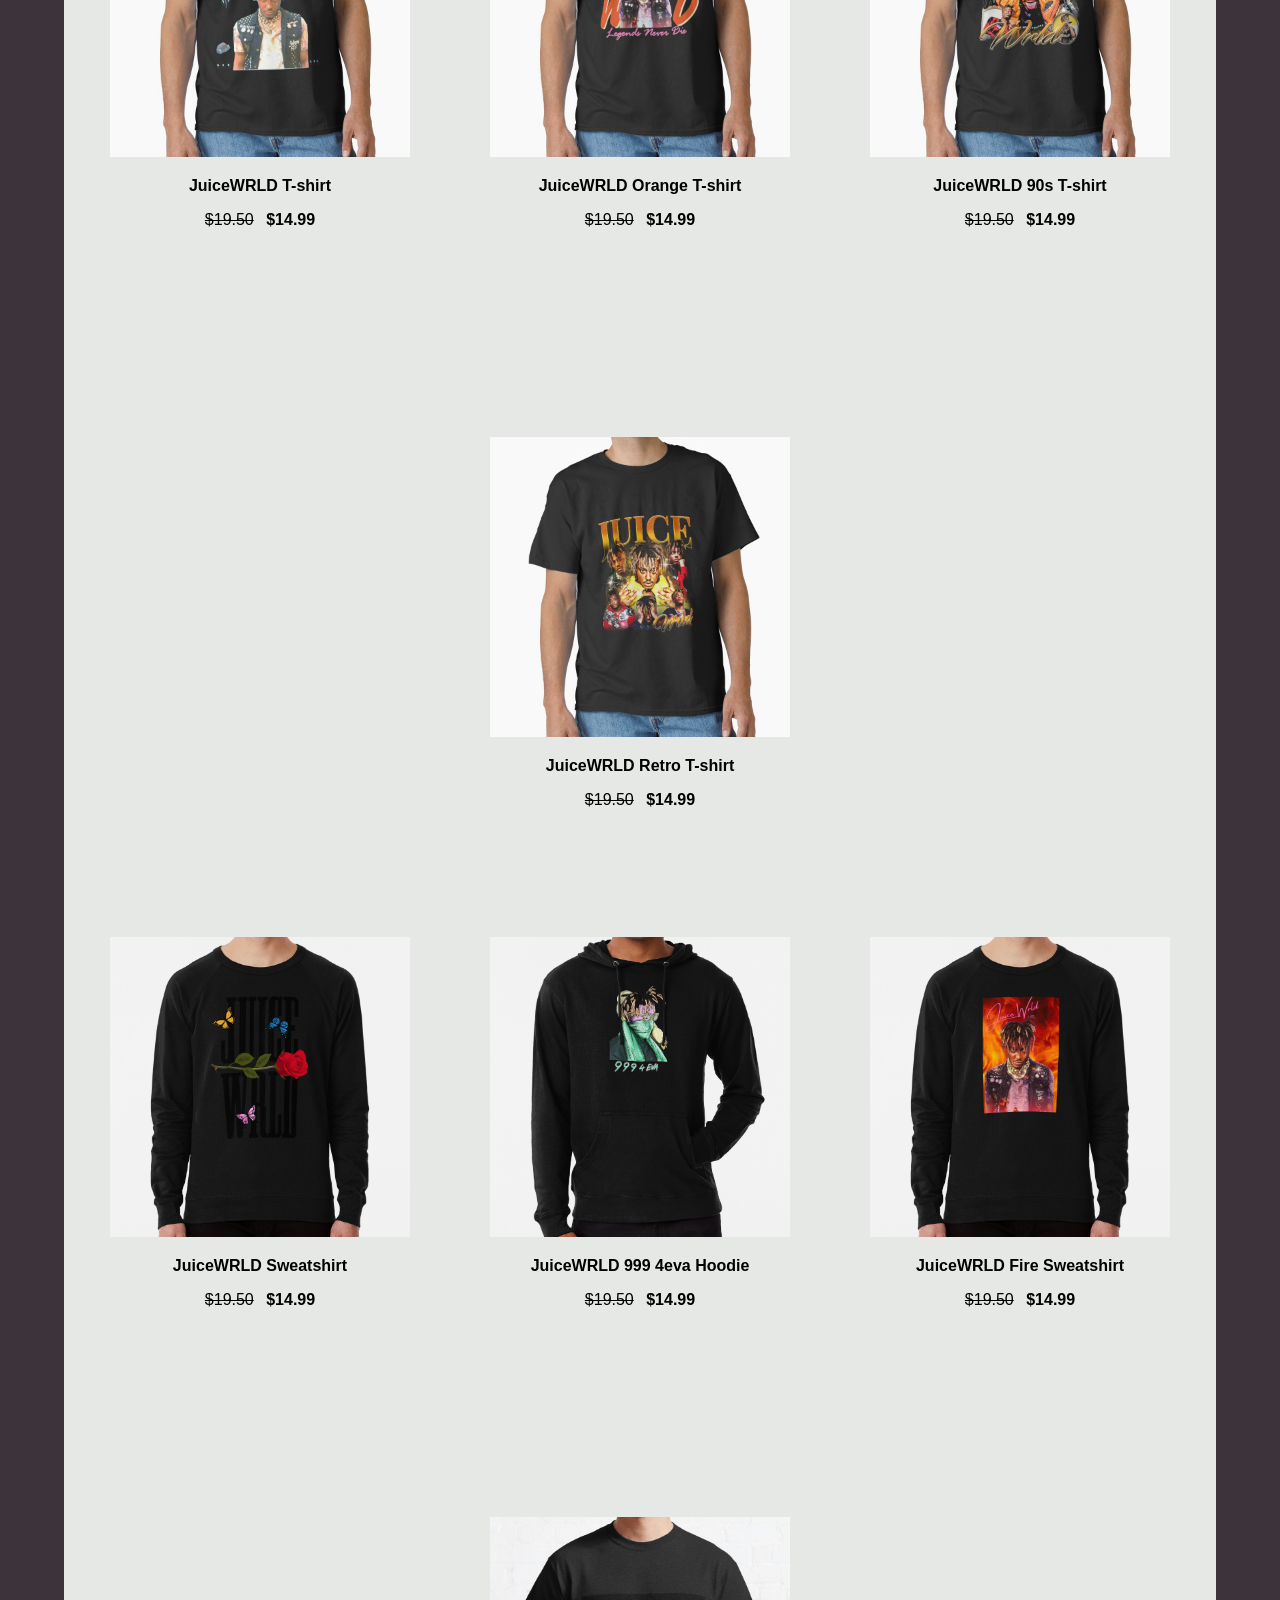
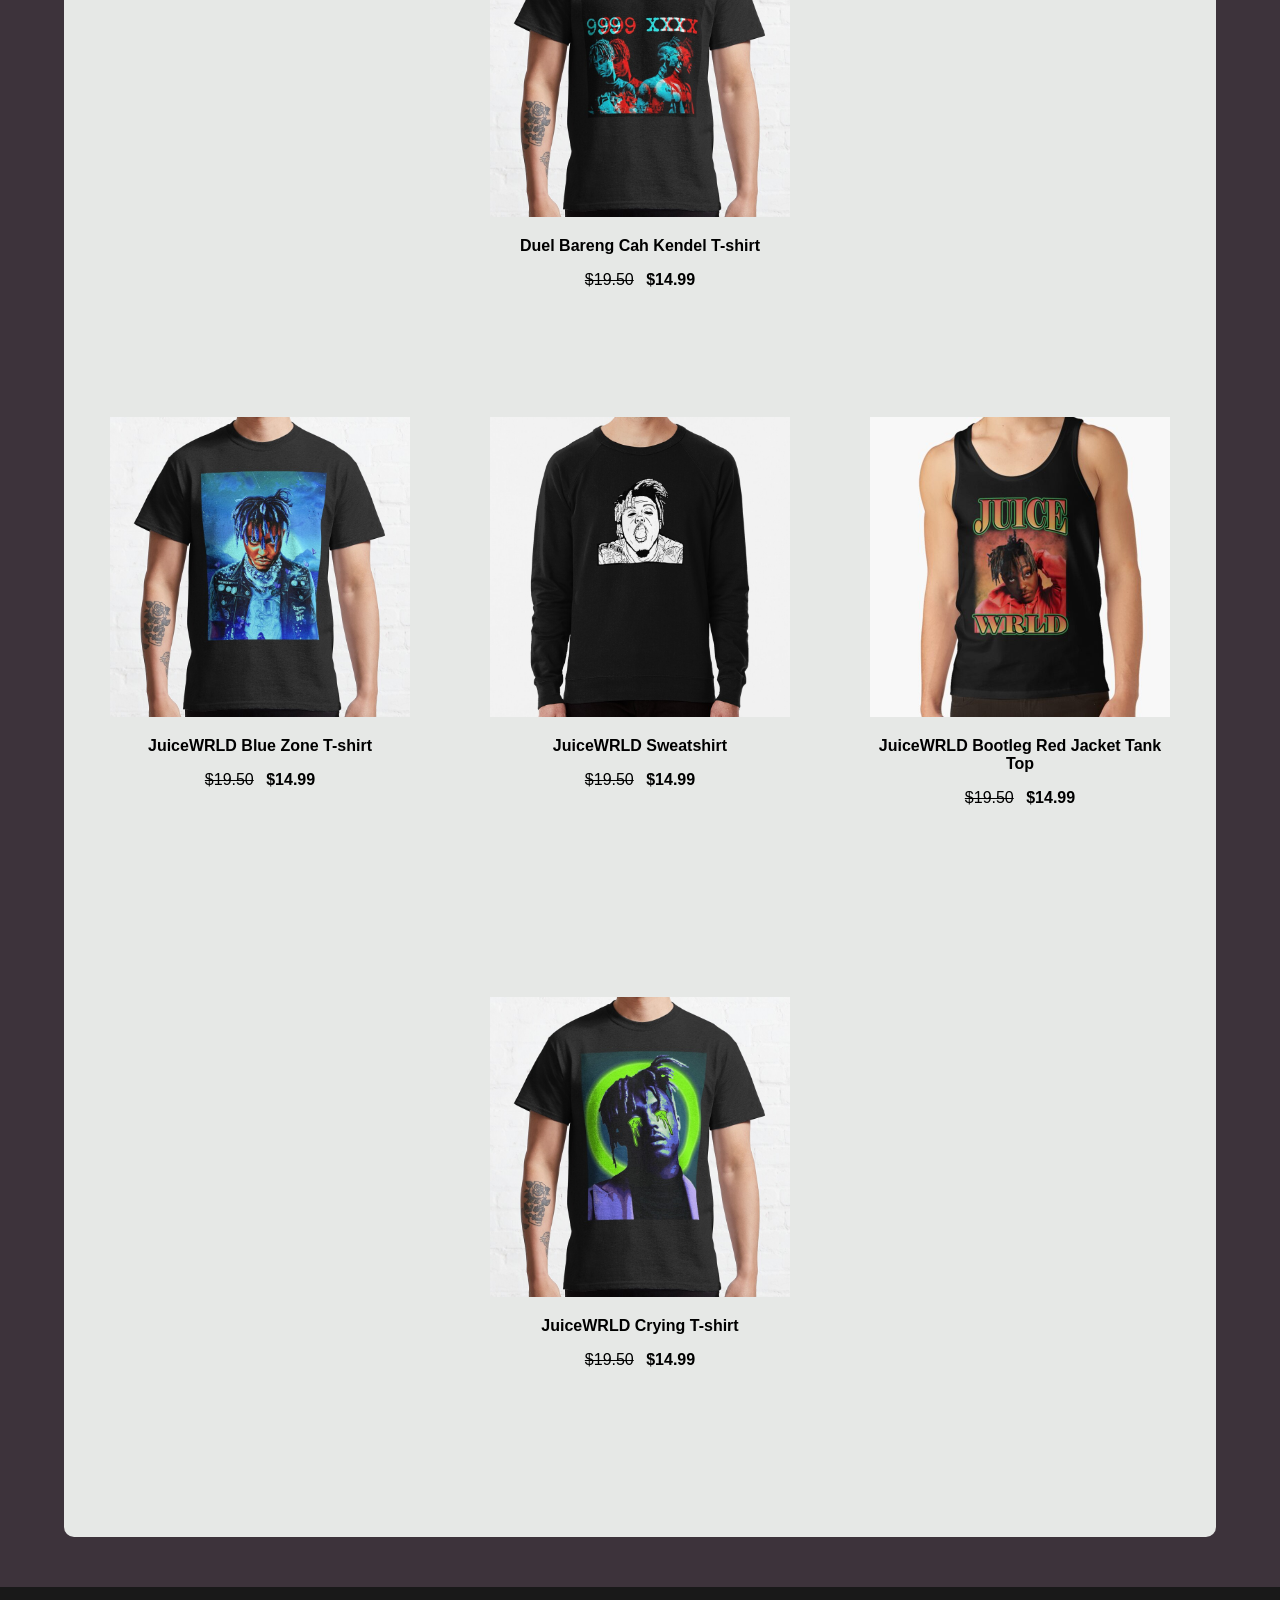
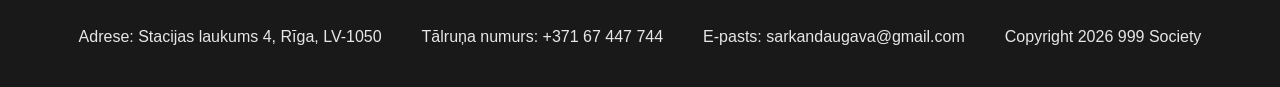
==== commit 2bbbae5f: "Pabeigts" ====
--- a/store.html
+++ b/store.html
@@ -32,7 +32,7 @@
             
             <div class="bar">
                 <div class="search">
-                    <input type="text" placeholder="Search">
+                    <input type="text" placeholder="Search...">
                     <button>🔍︎</button>
                  </div>
 
@@ -43,7 +43,7 @@
                 </select>
             </div>
 
-            <div class="heading">ALL PRODUCTS</div>
+            <div class="heading bottom-heading">ALL PRODUCTS</div>
 
             <div class="products">
 
--- a/styles.css
+++ b/styles.css
@@ -51,6 +51,39 @@
 
 .hero {
     width: 100%;
+}
+
+.hero-overlay {
+    position: absolute;
+    inset: 0;
+    display: flex;
+    flex-direction: column;
+    justify-content: center;
+    align-items: center;
+    text-align: center;
+    color: #e6e8e6;
+    background: radial-gradient(
+        ellipse 60% 30% at center,
+        rgba(0,0,0,0.7) 0%,
+        rgba(0,0,0,0.45) 30%,
+        rgba(0,0,0,0.2) 60%,
+        rgba(0,0,0,0) 100%
+    );
+}
+
+.hero-text {
+    font-size: 42px;
+    color: #E6E8E6;
+    margin-bottom: 20px;
+}
+
+.hero-button {
+    background-color: #e6e8e6;
+    color: #191919;
+    text-decoration: none;
+    padding: 15px 40px;
+    font-size: 18px;
+    transition: 0.5s;
 }
 
 section {
@@ -79,6 +112,7 @@
     border: 1px solid #191919;
     border-right: none;
     padding: 5px;
+    font-size: 24px;
 }
 
 button {
@@ -91,16 +125,20 @@
 select {
     border: 1px solid #191919;    
     background: white;
-    padding: 5px 20px;
+    padding: 5px 10px;
+    font-size: 16px;
 }
 
 .heading {
     font-size: 40px;
+    width: 90%;
+    display: inline-block;
+}
+
+.bottom-heading {
     margin-left: 40px;
     margin-bottom: 40px;
     border-bottom: 2px solid #191919;
-    width: 90%;
-    display: inline-block;
 }
 
 .products {
@@ -155,6 +193,13 @@
     margin-right: 8px;
 }
 
+.info-section {
+    display: flex;
+    justify-content: center;
+    gap: 40px;
+    align-items: center;
+}
+
 footer {
     background-color: #191919;
     color: #E6E8E6;
